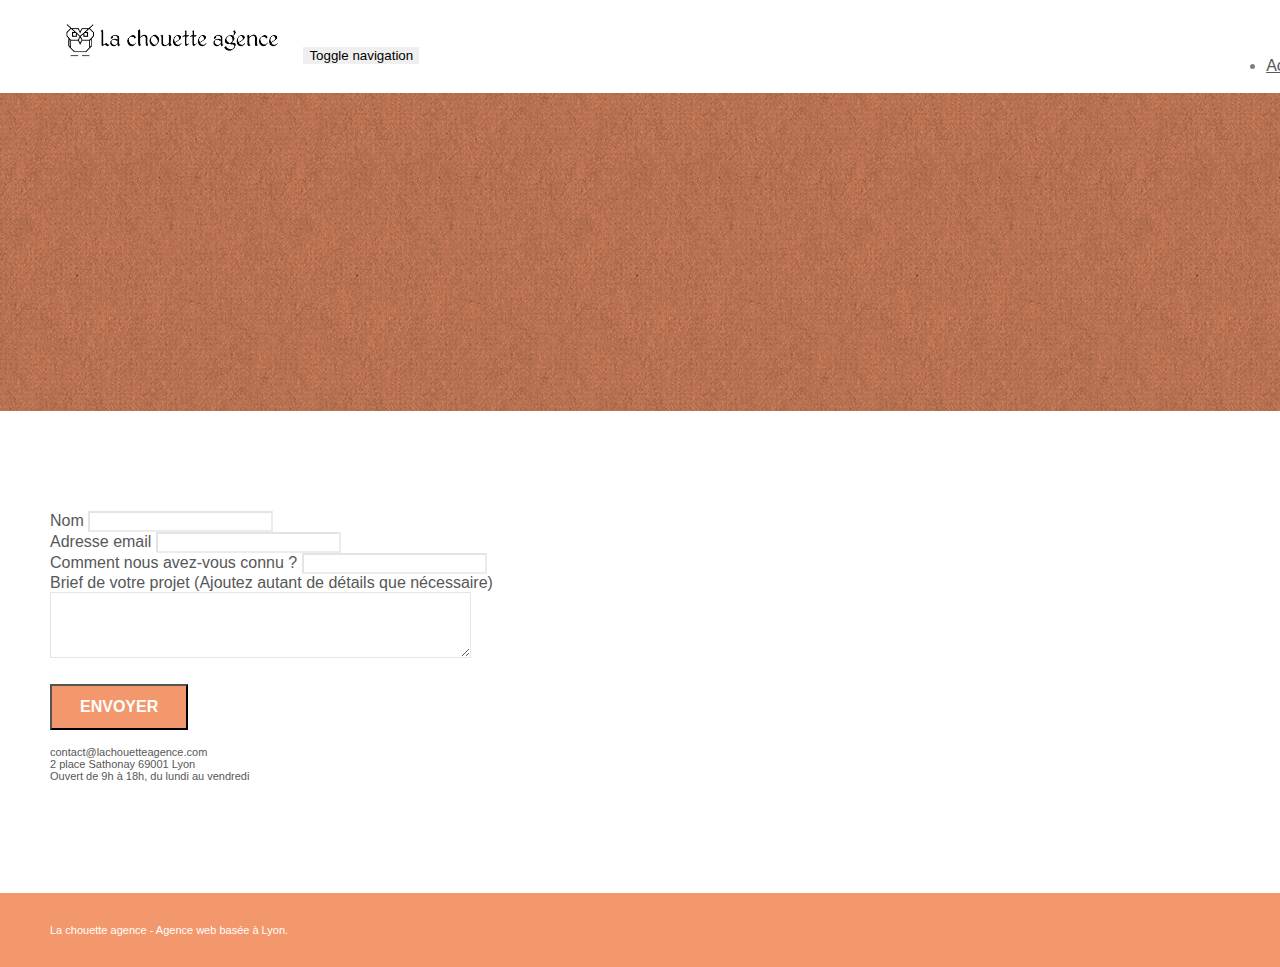
==== contact.html @ 2bbaab86 "modif balise Title et Description" ====
<!doctype html>
<html lang="Default">
<head>
	<!-- Global site tag (gtag.js) - Google Analytics -->
<script async src="https://www.googletagmanager.com/gtag/js?id=UA-163336457-2"></script>
<script>
  window.dataLayer = window.dataLayer || [];
  function gtag(){dataLayer.push(arguments);}
  gtag('js', new Date());

  gtag('config', 'UA-163336457-2');
</script>

    <meta charset="utf-8">
    <meta name="keywords" content="">
    <meta name="description" content="Contactez-nous par mail ou venez découvrir notre agence à Lyon ! Notre équipe est à disposition pour répondre à toute question concernant votre projet ! ">
    <meta name="viewport" content="width=device-width, initial-scale=1.0, viewport-fit=cover">
    <link rel="shortcut icon" type="image/png" href="favicon.jpg">

	<link rel="stylesheet" type="text/css" href="./css/bootstrap.min.css">
	<link rel="stylesheet" type="text/css" href="style.css">
	<link rel="stylesheet" type="text/css" href="./css/font-awesome.min.css">
	<link rel="stylesheet" type="text/css" href="./css/et-line.min.css">


	<script src="./js/jquery-2.1.0.min.js"></script>
	<script src="./js/bootstrap.min.js"></script>
	<script src="./js/blocs.min.js"></script>
	<script src="./js/jqBootstrapValidation.js"></script>
	<script src="./js/formHandler.js"></script>
    <title>La Chouette Agence : Contact</title>


<!-- Analytics -->

<!-- Analytics END -->

</head>
<body>
<!-- Principal conteneur -->
<div class="page-container">

<!-- bloc-0 -->
<div class="bloc bgc-white l-bloc " id="bloc-0">
	<div class="container bloc-sm">
		<nav class="navbar row">
			<div class="navbar-header">
				<a class="navbar-brand" href="index.html"><img src="img/la-chouette-agence.png" alt="atlanta web design logo" height="40" /></a>
				<button id="nav-toggle" type="button" class="ui-navbar-toggle navbar-toggle" data-toggle="collapse" data-target=".navbar-1">
					<span class="sr-only">Toggle navigation</span><span class="icon-bar"></span><span class="icon-bar"></span><span class="icon-bar"></span>
				</button>
			</div>
			<div class="collapse navbar-collapse navbar-1 special-dropdown-nav">
				<ul class="site-navigation nav navbar-nav">
					<li>
						<a href="index.html">Accueil</a>
					</li>
					<li>
					</li>
					<li>
						<a href="page2.html">page2 &gt;</a>
					</li>
				</ul>
			</div>
		</nav>
	</div>
</div>
<!-- bloc-0 END -->

<!-- bloc-6 -->
<div class="bloc bg-dots-bg bg-repeat bgc-atomic-tangerine d-bloc bloc-bg-texture texture-paper" id="bloc-6">
	<div class="container bloc-lg">
		<div class="row">
			<div class="col-sm-12">
				<h1 class="text-center hero-bloc-text tc-white">
					Parlons web design !
				</h1>
				<p class="text-center mg-lg tc-white tight-width-whitespace">
					Nous sommes ravis que vous souhaitiez collaborer avec notre agence.<br>
					Parlez-nous de votre projet en complétant le formulaire ci-dessous.
				</p>
			</div>
		</div>
	</div>
</div>
<!-- bloc-6 END -->

<!-- bloc-7 -->
<div class="bloc bgc-white l-bloc" id="bloc-7">
	<div class="container bloc-lg">
		<div class="row">
			<div class="col-sm-6">
				<form id="form_1" novalidate success-msg="Your message has been sent." fail-msg="Sorry it seems that our mail server is not responding, Sorry for the inconvenience!">
					<div class="form-group">
						<label>
							Nom
						</label>
						<input id="name" class="form-control" required />
					</div>
					<div class="form-group">
						<label>
							Adresse email
						</label>
						<input id="email" class="form-control" type="email" required />
					</div>
					<div class="form-group">
						<label>
							Comment nous avez-vous connu ?
						</label>
						<input class="form-control" type="email" required id="input_504" />
					</div>
					<div class="form-group">
						<label>
							Brief de votre projet (Ajoutez autant de détails que nécessaire)<br>
						</label><textarea id="message" class="form-control" rows="4" cols="50" required></textarea>
					</div>
					<button class="bloc-button btn btn-lg btn-block cta-hero btn-atomic-tangerine" type="submit">
						Envoyer
					</button>
				</form>
			</div>
			<div class="col-sm-6">
				<p>
					contact@lachouetteagence.com<br>2 place Sathonay 69001 Lyon<br>Ouvert de 9h à 18h, du lundi au vendredi<br>
				</p>
			</div>
		</div>
	</div>
</div>
<!-- bloc-7 END -->

<!-- ScrollToTop Button -->
<a class="bloc-button btn btn-d scrollToTop" onclick="scrollToTarget('1')"><span class="fa fa-chevron-up"></span></a>
<!-- ScrollToTop Button END-->


<!-- Footer - bloc-8 -->
<div class="bloc bgc-atomic-tangerine d-bloc" id="bloc-8">
	<div class="container bloc-sm">
		<div class="row">
			<div class="col-sm-12">
				<p class="text-center white">
					La chouette agence - Agence web basée à Lyon.<br>
				</p>
				<div class="row row-no-gutters social">
					<div class="col-sm-3">
						<div class="text-center">
							<a class="social" href="index.html"><span class="fa fa-twitter icon-md"></span></a>
						</div>
					</div>
					<div class="col-sm-3">
						<div class="text-center">
							<a class="social" href="index.html"><span class="fa fa-facebook icon-md"></span></a>
						</div>
					</div>
					<div class="col-sm-3">
						<div class="text-center">
							<a class="social" href="index.html"><span class="fa fa-dribbble icon-md"></span></a>
						</div>
					</div>
					<div class="col-sm-3">
						<div class="text-center">
							<a class="social" href="index.html"><span class="fa fa-instagram icon-md"></span></a>
						</div>
					</div>
				</div>
			</div>
		</div>
	</div>
</div>
<!-- Footer - bloc-8 END -->

</div>
<!-- Principal conteneur END -->


</body>
</html>
---- style.css ----
body {
    margin: 0;
    padding: 0;
    background: #FFF;
    overflow-x: hidden;
    -webkit-font-smoothing: antialiased;
    -moz-osx-font-smoothing: grayscale;
}

a,
button {
    transition: all .3s ease-in-out;
    outline: none!important;
}

a:hover {
    text-decoration: none;
    cursor: pointer;
}

#page-loading-blocs-notifaction {
    position: fixed;
    top: 0;
    bottom: 0;
    width: 100%;
    z-index: 100000;
    background: #FFFFFF url("img/pageload-spinner.gif") no-repeat center center;
}

.bloc {
    width: 100%;
    clear: both;
    background: 50% 50% no-repeat;
    padding: 0 50px;
    -webkit-background-size: cover;
    -moz-background-size: cover;
    -o-background-size: cover;
    background-size: cover;
    position: relative;
}

.bloc .container {
    padding-left: 0;
    padding-right: 0;
}

.bloc-lg {
    padding: 100px 50px;
}

.bloc-md {
    padding: 50px;
}

.bloc-sm {
    padding: 20px 50px;
}

.bg-center,
.bg-l-edge,
.bg-r-edge,
.bg-t-edge,
.bg-b-edge,
.bg-tl-edge,
.bg-bl-edge,
.bg-tr-edge,
.bg-br-edge,
.bg-repeat {
    -webkit-background-size: auto!important;
    -moz-background-size: auto!important;
    -o-background-size: auto!important;
    background-size: auto!important;
}

.bg-repeat {
    background: repeat;
}

.bg-t-edge {
    background: top no-repeat;
}

.bloc-bg-texture::before {
    content: "";
    background-size: 2px 2px;
    position: absolute;
    top: 0;
    bottom: 0;
    left: 0;
    right: 0;
}

.texture-paper::before {
    background: url("img/texture-paper.png");
    background-size: 280px 280px;
}

.b-parallax {
    background-attachment: fixed;
}

.d-bloc {
    color: rgba(255, 255, 255, .7);
}

.d-bloc button:hover {
    color: rgba(255, 255, 255, .9);
}

.d-bloc .icon-round,
.d-bloc .icon-square,
.d-bloc .icon-rounded,
.d-bloc .icon-semi-rounded-a,
.d-bloc .icon-semi-rounded-b {
    border-color: rgba(255, 255, 255, .9);
}

.d-bloc .divider-h span {
    border-color: rgba(255, 255, 255, .2);
}

.d-bloc .a-btn,
.d-bloc .navbar a,
.d-bloc .navbar-brand,
.d-bloc a .icon-sm,
.d-bloc a .icon-md,
.d-bloc a .icon-lg,
.d-bloc a .icon-xl,
.d-bloc h1 a,
.d-bloc h2 a,
.d-bloc h3 a,
.d-bloc h4 a,
.d-bloc h5 a,
.d-bloc h6 a,
.d-bloc p a {
    color: rgba(255, 255, 255, .6);
}

.d-bloc .a-btn:hover,
.d-bloc .navbar a:hover,
.d-bloc .navbar-brand:hover,
.d-bloc a:hover .icon-sm,
.d-bloc a:hover .icon-md,
.d-bloc a:hover .icon-lg,
.d-bloc a:hover .icon-xl,
.d-bloc h1 a:hover,
.d-bloc h2 a:hover,
.d-bloc h3 a:hover,
.d-bloc h4 a:hover,
.d-bloc h5 a:hover,
.d-bloc h6 a:hover,
.d-bloc p a:hover {
    color: rgba(255, 255, 255, 1);
}

.d-bloc .navbar-toggle .icon-bar {
    background: rgba(255, 255, 255, 1);
}

.d-bloc .btn-wire,
.d-bloc .btn-wire:hover {
    color: rgba(255, 255, 255, 1);
    border-color: rgba(255, 255, 255, 1);
}

.d-bloc .panel {
    color: rgba(0, 0, 0, .5);
}

.d-bloc .panel button:hover {
    color: rgba(0, 0, 0, .7);
}

.d-bloc .panel icon {
    border-color: rgba(0, 0, 0, .7);
}

.d-bloc .panel .divider-h span {
    border-color: rgba(0, 0, 0, .1);
}

.d-bloc .panel .a-btn {
    color: rgba(0, 0, 0, .6);
}

.d-bloc .panel .a-btn:hover {
    color: rgba(0, 0, 0, 1);
}

.d-bloc .panel .btn-wire,
.d-bloc .panel .btn-wire:hover {
    color: rgba(0, 0, 0, .7);
    border-color: rgba(0, 0, 0, .3);
}

.d-bloc .panel,
.l-bloc {
    color: rgba(0, 0, 0, .5);
}

.d-bloc .panel button:hover,
.l-bloc button:hover {
    color: rgba(0, 0, 0, .7);
}

.l-bloc .icon-round,
.l-bloc .icon-square,
.l-bloc .icon-rounded,
.l-bloc .icon-semi-rounded-a,
.l-bloc .icon-semi-rounded-b {
    border-color: rgba(0, 0, 0, .7);
}

.d-bloc .panel .divider-h span,
.l-bloc .divider-h span {
    border-color: rgba(0, 0, 0, .1);
}

.d-bloc .panel .a-btn,
.l-bloc .a-btn,
.l-bloc .navbar a,
.l-bloc .navbar-brand,
.l-bloc a .icon-sm,
.l-bloc a .icon-md,
.l-bloc a .icon-lg,
.l-bloc a .icon-xl,
.l-bloc h1 a,
.l-bloc h2 a,
.l-bloc h3 a,
.l-bloc h4 a,
.l-bloc h5 a,
.l-bloc h6 a,
.l-bloc p a {
    color: rgba(0, 0, 0, .6);
}

.d-bloc .panel .a-btn:hover,
.l-bloc .a-btn:hover,
.l-bloc .navbar a:hover,
.l-bloc .navbar-brand:hover,
.l-bloc a:hover .icon-sm,
.l-bloc a:hover .icon-md,
.l-bloc a:hover .icon-lg,
.l-bloc a:hover .icon-xl,
.l-bloc h1 a:hover,
.l-bloc h2 a:hover,
.l-bloc h3 a:hover,
.l-bloc h4 a:hover,
.l-bloc h5 a:hover,
.l-bloc h6 a:hover,
.l-bloc p a:hover {
    color: rgba(0, 0, 0, 1);
}

.l-bloc .navbar-toggle .icon-bar {
    color: rgba(0, 0, 0, .6);
}

.d-bloc .panel .btn-wire,
.d-bloc .panel .btn-wire:hover,
.l-bloc .btn-wire,
.l-bloc .btn-wire:hover {
    color: rgba(0, 0, 0, .7);
    border-color: rgba(0, 0, 0, .3);
}

.voffset {
    margin-top: 30px;
}

.voffset-lg {
    margin-top: 80px;
}

.row-no-gutters {
    margin-right: 0;
    margin-left: 0;
}

.row.row-no-gutters > [class^="col-"],
.row.row-no-gutters > [class*=" col-"] {
    padding-right: 0;
    padding-left: 0;
}

#bloc-1-hero h1 {
    font-size: 32px;
}

.navbar {
    margin-bottom: 0;
    z-index: 1;
}

.navbar-brand {
    height: auto;
    padding: 3px 15px;
    font-size: 25px;
    font-weight: normal;
    font-weight: 600;
    line-height: 44px;
}

.navbar-brand img {
    max-height: 200px;
    margin: 0 5px 0 0;
    display: inline;
}

.navbar-brand img[src$=svg] {
    min-width: 100px;
}

.nav-center .navbar-brand img {
    margin: 0;
}

.navbar .nav {
    padding-top: 2px;
    margin-right: -16px;
    float: right;
    z-index: 1;
}

.nav > li {
    float: left;
    margin-top: 4px;
    font-size: 16px;
}

.navbar-nav .open .dropdown-menu > li > a {
    text-align: inherit;
}

.nav > li a:hover,
.nav > li a:focus {
    background: transparent;
}

.navbar-toggle {
    margin: 10px 10px 0 0;
    border: 0px;
}

.navbar-toggle:hover {
    background: transparent!important;
}

.navbar-toggle .icon-bar {
    background-color: rgba(0, 0, 0, .5);
    width: 26px;
}

.nav-invert .navbar .nav {
    float: left;
}

.nav-invert .navbar-header,
.nav-invert .navbar-brand {
    float: right;
    position: relative;
    z-index: 2;
}

@media (min-width: 768px) {
    .site-navigation {
        position: absolute;
        top: 50%;
        right: 20px;
        transform: translate(0, -50%);
        -webkit-transform: translateY(-50%);
    }
    .nav > li .dropdown-menu a,
    .nav > li .dropdown-menu a:hover {
        color: #484848;
    }
    .nav-invert .site-navigation {
        left: 0;
        right: 0;
    }
    .nav-center {
        text-align: center;
    }
    .nav-center .navbar-header {
        width: 100%;
    }
    .nav-center .navbar-header,
    .nav-center .navbar-brand,
    .nav-center .nav > li {
        float: none;
        display: inline-block;
    }
    .nav-center .site-navigation {
        position: relative;
        width: 100%;
        right: 0;
        margin-right: 0px;
        margin-top: 20px;
    }
    .nav-center.mini-nav .navbar-toggle {
        float: none;
        margin: 10px auto 0;
    }
}

.nav > li > .dropdown a {
    background: none!important;
    display: block;
    padding: 14px 15px;
}

nav .caret {
    margin: 0 5px;
}

.dropdown-menu .dropdown-menu {
    top: -8px;
    left: 100%;
}

.dropdown-menu .dropmenu-flow-right {
    top: 100%;
    left: 0;
    margin-left: -1px;
    border-top-left-radius: 0;
    border-top-right-radius: 0;
}

.dropdown-menu .dropdown span {
    border: 4px solid black;
    border-top-color: transparent;
    border-right-color: transparent;
    border-bottom-color: transparent;
    margin: 6px -5px 0 0!important;
    float: right;
}

.mg-md {
    margin-top: 10px;
    margin-bottom: 20px;
}

.mg-lg {
    margin-top: 10px;
    margin-bottom: 40px;
}

.btn {
    margin: 0 5px 5px 0;
}

.btn.pull-right {
    margin: 0 0 5px 5px;
}

.btn-d,
.btn-d:hover,
.btn-d:focus {
    color: #FFF;
    background: rgba(0, 0, 0, .3);
}

button {
    outline: none!important;
}

.btn-rd {
    border-radius: 40px;
}

.btn-clean {
    border: 1px solid rgba(0, 0, 0, .08);
    border-bottom-color: rgba(0, 0, 0, .1);
    text-shadow: 0 1px 0 rgba(0, 0, 1, .1);
    box-shadow: 0 1px 3px rgba(0, 0, 1, .25), inset 0 1px 0 0 rgba(255, 255, 255, .15);
}

.icon-md {
    font-size: 30px!important;
}

.icon-lg {
    font-size: 60px!important;
}

.sm-shadow {
    text-shadow: 0 1px 2px rgba(0, 0, 0, .3);
}

.panel-sq,
.panel-sq .panel-heading,
.panel-sq .panel-footer {
    border-radius: 0;
}

.panel-rd {
    border-radius: 30px;
}

.panel-rd .panel-heading {
    border-radius: 29px 29px 0 0;
}

.panel-rd .panel-footer {
    border-radius: 0 0 29px 29px;
}

.form-control {
    border-color: rgba(0, 0, 0, .1);
    box-shadow: none;
}

.scrollToTop {
    width: 40px;
    height: 40px;
    position: fixed;
    bottom: 20px;
    right: 20px;
    opacity: 0;
    z-index: 500;
    transition: all .3s ease-in-out;
}

.scrollToTop span {
    margin-top: 6px;
}

.showScrollTop {
    font-size: 14px;
    opacity: 1;
}

a[data-lightbox] {
    position: relative;
    display: block;
    text-align: center;
}

a[data-lightbox]:hover::before {
    content: "+";
    font-family: "HelveticaNeue-Light", "Helvetica Neue Light", "Helvetica Neue", Helvetica, Arial;
    font-size: 32px;
    width: 50px;
    height: 50px;
    margin-left: -25px;
    border-radius: 50%;
    background: rgba(0, 0, 0, .6);
    color: #FFF;
    font-weight: 100;
    z-index: 1;
    position: absolute;
    top: 50%;
    transform: translateY(-50%);
    -webkit-transform: translateY(-50%);
}

a[data-lightbox]:hover img {
    opacity: 0.6;
    -webkit-animation-fill-mode: none;
    animation-fill-mode: none;
}

#lightbox-modal {
    display: flex;
    align-items: center;
}

#lightbox-modal .modal-dialog {
    width: 90%;
    max-width: 900px;
    margin: 0 auto 0;
}

#lightbox-modal .modal-dialog img {
    max-height: 90vh;
    margin: 0 auto;
}

.lightbox-caption {
    padding: 20px;
    color: #FFF;
    background: rgba(0, 0, 0, .5);
    position: absolute;
    left: 15px;
    right: 15px;
    bottom: 5px;
}

.close-lightbox {
    color: #FFF;
    font-size: 30px;
    position: absolute;
    top: 20px;
    right: 20px;
    z-index: 20;
    background: rgba(0, 0, 0, .5);
    border: none;
    line-height: 30px;
    padding: 0 9px 5px;
    opacity: 0.3;
}

.close-lightbox:hover,
.next-lightbox:hover,
.prev-lightbox:hover {
    opacity: 1.0;
    color: #FFF;
}

.next-lightbox,
.prev-lightbox {
    font-size: 20px;
    color: rgba(255, 255, 255, .9);
    background: rgba(0, 0, 0, .5);
    transition: all .2s ease-in-out;
    position: absolute;
    top: 45%;
    z-index: 1;
    opacity: 0.4;
}

.next-lightbox {
    padding: 6px 8px 1px 13px;
    right: 25px;
}

.prev-lightbox {
    padding: 6px 13px 1px 10px;
    left: 25px;
}

.snapshot-lb .modal-body {
    padding-bottom: 45px;
}

.snapshot-lb .lightbox-caption {
    padding: 0;
    color: rgba(0, 0, 0, .5);
    background: none;
}

h1,
h2,
h3,
h4,
h5,
h6,
p,
label,
.btn,
a {
    font-family: "helvetica";
    font-weight: 400;
    color: #575757!important;
}

.container {
    max-width: 1000px;
}

.hero-bloc-text {
    font-size: 38px;
}

.hero-bloc-text-sub {
    font-size: 36px;
}

.statement-bloc-text {
    line-height: 26px;
    font-style: italic;
    font-size: 20px;
    text-align: center;
    font-weight: lighter;
    max-width: 520px;
    margin: auto auto auto auto;
}

p {
    font-size: 11px;
}

.tight-width-whitespace {
    max-width: 600px;
    margin: auto auto auto auto;
}

.h1 {
    font-size: 20px;
    font-family: "Open Sans";
}

.cta-hero {
    margin-top: 22px;
    color: #FFFFFF!important;
    text-transform: uppercase;
    padding: 12px 28px 12px 28px;
    font-size: 16px;
    font-weight: 700;
}

.social {
    max-width: 400px;
    margin: auto auto auto auto;
}

h2 {
    font-size: 22px;
    line-height: 1.4em;
}

h3 {
    font-size: 15px;
    text-transform: uppercase;
    font-weight: 700;
    color: #333333!important;
}

.med-width-whitespace {
    max-width: 800px;
    margin: auto auto auto auto;
    box-shadow: 0px 0px 0px #000000;
}

h1 {
    color: #333333!important;
}

h4 {
    color: #333333!important;
}

.icons {
    margin-bottom: 14px;
    margin-top: 24px;
}

.white {
    color: #FFFFFF!important;
}

.portfolio-thumb {
    margin-bottom: 24px;
}

.portfolio-row {
    margin-bottom: 44px;
    margin-top: 50px;
}

.avatar {
    box-shadow: 0px 4px 9px rgba(0, 0, 0, 0.3);
}

.black-background {
    background-color: rgba(165, 147, 99, 0.7);
    padding: 40px 40px 40px 40px;
}

.bold-link {
    font-weight: 900;
    text-decoration: underline!important;
}

.bgc-white {
    background-color: #FFFFFF;
}

.bgc-dark-slate-blue {
    background-color: #364577;
}

.bgc-atomic-tangerine {
    background-color: #F3976C;
}

.tc-white {
    color: #F3976C!important;
}

.btn-atomic-tangerine {
    background: #F3976C;
    color: #FFFFFF!important;
}

.btn-atomic-tangerine:hover {
    background: #c27956!important;
    color: #FFFFFF!important;
}

.ltc-white {
    color: #FFFFFF!important;
}

.ltc-white:hover {
    color: #cccccc!important;
}

.ltc-atomic-tangerine {
    color: #F3976C!important;
}

.ltc-atomic-tangerine:hover {
    color: #c27956!important;
}

.icon-dark-slate-blue {
    color: #364577!important;
    border-color: #364577!important;
}

.bg-dots-bg {
    background-image: url("img/dots-bg.png");
}

.bg-lines-h2-bg {
    background-image: url("img/lines-h2-bg.png");
}

.bg-banniere {
    background-image: url("img/la-chouette-agence-banniere.jpg");
}

.bg-presentation {
    background-image: url("img/image-de-presentation.bmp");
}

@media (max-width: 1024px) {
    .bloc {
        padding-left: 20px;
        padding-right: 20px;
    }
    .bloc.full-width-bloc,
    .bloc-tile-2.full-width-bloc .container,
    .bloc-tile-3.full-width-bloc .container,
    .bloc-tile-4.full-width-bloc .container {
        padding-left: 0;
        padding-right: 0;
    }
}

@media (max-width: 992px) and (min-width: 768px) {
    .navbar .nav {
        max-width: 80%
    }
    .nav-center.navbar .nav {
        max-width: 100%
    }
}

@media only screen and (min-device-width: 768px) and (max-device-width: 1024px) and (orientation: landscape) {
    .b-parallax {
        background-attachment: scroll;
    }
}

@media only screen and (min-device-width: 1024px) and (max-device-width: 1366px) and (-webkit-min-device-pixel-ratio: 1.5) {
    .b-parallax {
        background-attachment: scroll;
    }
}

@media (max-width: 991px) {
    .container {
        width: 100%;
    }
    .b-parallax {
        background-attachment: scroll;
    }
    .page-container,
    #hero-bloc {
        overflow-x: hidden;
        position: relative;
    }
    .bloc {
        padding-left: constant(safe-area-inset-left);
        padding-right: constant(safe-area-inset-right);
    }
    .bloc-group,
    .bloc-group .bloc {
        display: block;
        width: 100%;
    }
    .bloc-fill-screen .fill-bloc-top-edge,
    .bloc-fill-screen .fill-bloc-bottom-edge {
        padding: 0 20px;
        padding-left: constant(safe-area-inset-left);
        padding-right: constant(safe-area-inset-right);
    }
}

@media (max-width: 767px) {
    .page-container {
        overflow-x: hidden;
        position: relative;
    }
    h1,
    h2,
    h3,
    h4,
    h5,
    h6,
    p,
    #disqus_thread {
        padding-left: 10px!important;
        padding-right: 10px!important;
    }
    .b-parallax {
        background-attachment: scroll;
    }
    .navbar .nav {
        padding-top: 0;
        border-top: 1px solid rgba(0, 0, 0, .2);
        float: none!important;
    }
    .navbar.row {
        margin-left: 0;
        margin-right: 0;
    }
    .site-navigation {
        position: inherit;
        transform: none;
        -webkit-transform: none;
        -ms-transform: none;
    }
    .nav > li {
        margin-top: 0;
        border-bottom: 1px solid rgba(0, 0, 0, .1);
        background: rgba(0, 0, 0, .05);
        text-align: left;
        padding-left: 15px;
        width: 100%;
    }
    .nav > li:hover {
        background: rgba(0, 0, 0, .08);
    }
    .dropdown .dropdown a .caret {
        float: none;
        margin: 5px 0 0 10px!important;
        border: 4px solid black;
        border-bottom-color: transparent;
        border-right-color: transparent;
        border-left-color: transparent;
    }
    #hero-bloc .navbar .nav {
        background: rgba(0, 0, 0, .8);
    }
    #hero-bloc .navbar .nav a {
        color: rgba(255, 255, 255, .6);
    }
    .hero {
        padding: 50px 0;
    }
    .hero-nav {
        left: -1px;
        right: -1px;
    }
    .navbar-collapse {
        padding: 0;
        overflow-x: hidden;
        -webkit-box-shadow: none;
        box-shadow: none;
    }
    .navbar-brand img {
        max-height: 40px;
        width: auto;
    }
    .nav-invert .navbar-header {
        float: none;
        width: 100%;
    }
    .nav-invert .navbar-toggle {
        float: left;
        margin-left: 10px;
    }
    .bloc {
        padding-left: 0;
        padding-right: 0;
    }
    .bloc-xxl,
    .bloc-xl,
    .bloc-lg {
        padding: 40px 0;
    }
    .bloc-sm,
    .bloc-md {
        padding-left: 0;
        padding-right: 0;
    }
    .bloc-tile-2 .container,
    .bloc-tile-3 .container,
    .bloc-tile-4 .container,
    .bloc-fill-screen .fill-bloc-top-edge,
    .bloc-fill-screen .fill-bloc-bottom-edge {
        padding-left: 0;
        padding-right: 0;
    }
    .a-block {
        padding: 0 10px;
    }
    .btn-dwn {
        display: none;
    }
    .voffset {
        margin-top: 5px;
    }
    .voffset-md {
        margin-top: 20px;
    }
    .voffset-lg {
        margin-top: 30px;
    }
    form {
        padding: 5px;
    }
    .close-lightbox {
        display: inline-block;
    }
    .blocsapp-device-iphone5 {
        background-size: 216px 425px;
        padding-top: 60px;
        width: 216px;
        height: 425px;
    }
    .blocsapp-device-iphone5 img {
        width: 180px;
        height: 320px;
    }
}

@media (max-width: 400px) {
    .bloc {
        padding-left: 0;
        padding-right: 0;
    }
}

@media (max-width: 767px) {
    .bloc-mob-center-text {
        text-align: center;
    }
}
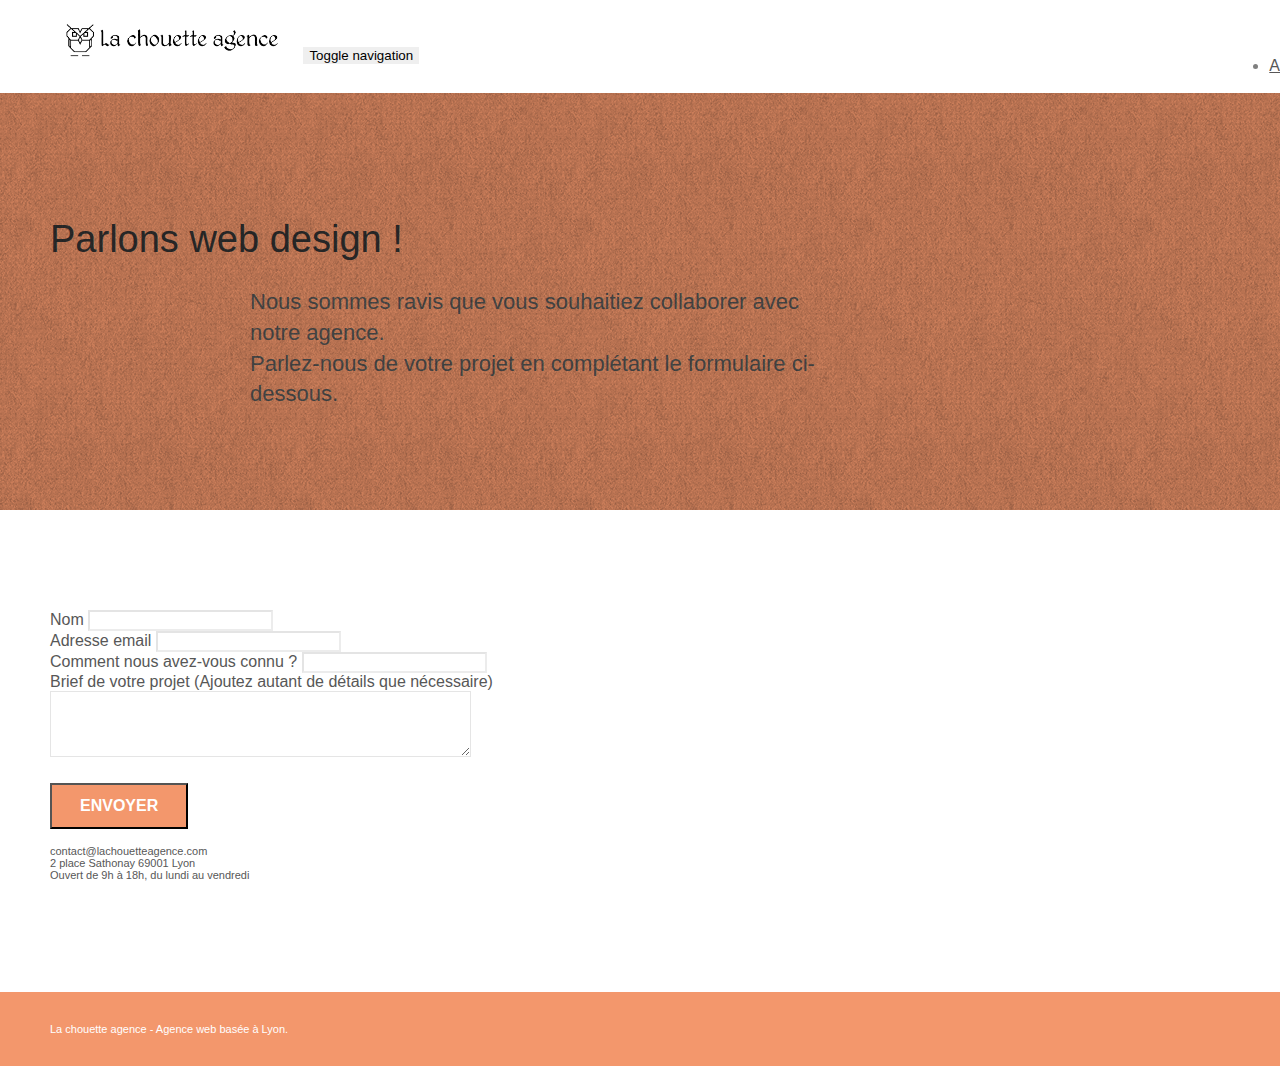
==== commit 032d5e4e: "balise title, meta, robots, structure, alt img & compress" ====
--- a/contact.html
+++ b/contact.html
@@ -11,7 +11,8 @@
   gtag('config', 'UA-163336457-2');
 </script>
 
-    <meta charset="utf-8">
+	<meta charset="utf-8">
+	<meta name="robots" content="index,follow">
     <meta name="keywords" content="">
     <meta name="description" content="Contactez-nous par mail ou venez découvrir notre agence à Lyon ! Notre équipe est à disposition pour répondre à toute question concernant votre projet ! ">
     <meta name="viewport" content="width=device-width, initial-scale=1.0, viewport-fit=cover">
@@ -58,7 +59,7 @@
 					<li>
 					</li>
 					<li>
-						<a href="page2.html">page2 &gt;</a>
+						<a href="contact.html">Contact</a>
 					</li>
 				</ul>
 			</div>
@@ -72,13 +73,13 @@
 	<div class="container bloc-lg">
 		<div class="row">
 			<div class="col-sm-12">
-				<h1 class="text-center hero-bloc-text tc-white">
+				<h1 class="text-center hero-bloc-text">
 					Parlons web design !
 				</h1>
-				<p class="text-center mg-lg tc-white tight-width-whitespace">
+				<h2 class="text-center mg-lg tight-width-whitespace">
 					Nous sommes ravis que vous souhaitiez collaborer avec notre agence.<br>
 					Parlez-nous de votre projet en complétant le formulaire ci-dessous.
-				</p>
+				</h2>
 			</div>
 		</div>
 	</div>
--- a/style.css
+++ b/style.css
@@ -822,7 +822,7 @@
 }
 
 .bg-presentation {
-    background-image: url("img/image-de-presentation.bmp");
+    background-image: url("img/image-de-presentation.jpeg");
 }
 
 @media (max-width: 1024px) {
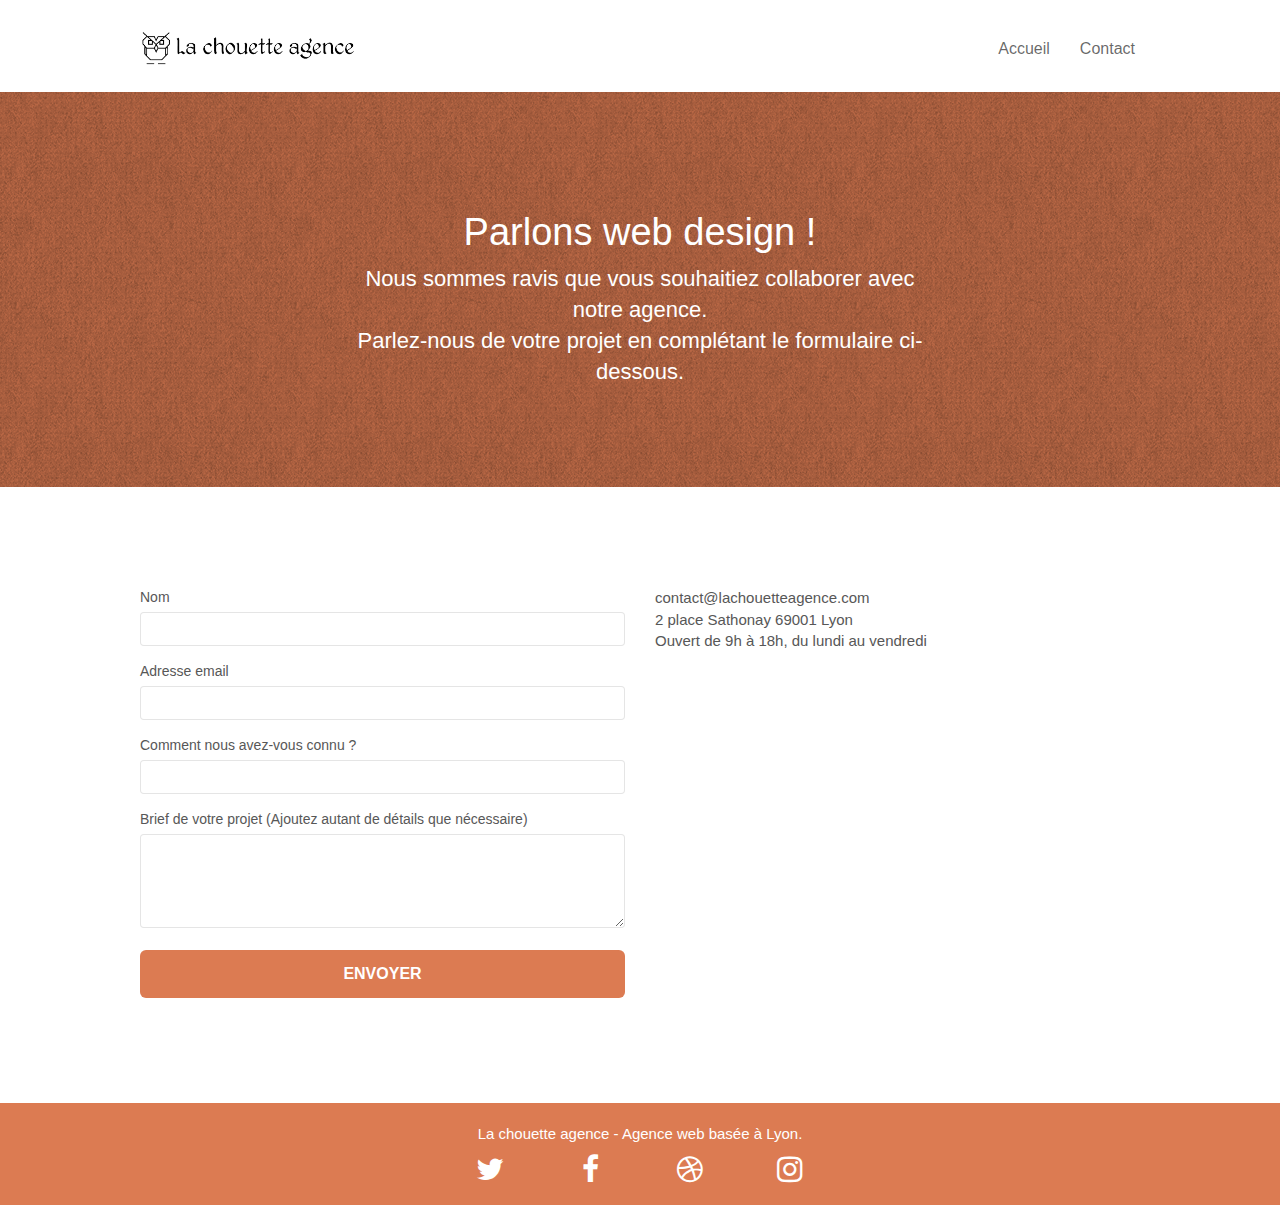
==== commit fa33668c: "Projet terminé except min ressources css et js" ====
--- a/contact.html
+++ b/contact.html
@@ -18,17 +18,17 @@
     <meta name="viewport" content="width=device-width, initial-scale=1.0, viewport-fit=cover">
     <link rel="shortcut icon" type="image/png" href="favicon.jpg">
 
-	<link rel="stylesheet" type="text/css" href="./css/bootstrap.min.css">
+	<link rel="stylesheet" type="text/css" href="./css/bootstrap.css">
 	<link rel="stylesheet" type="text/css" href="style.css">
-	<link rel="stylesheet" type="text/css" href="./css/font-awesome.min.css">
-	<link rel="stylesheet" type="text/css" href="./css/et-line.min.css">
+	<link rel="stylesheet" type="text/css" href="./css/font-awesome.css">
+	<link rel="stylesheet" type="text/css" href="./css/et-line.css">
 
 
-	<script src="./js/jquery-2.1.0.min.js"></script>
-	<script src="./js/bootstrap.min.js"></script>
-	<script src="./js/blocs.min.js"></script>
-	<script src="./js/jqBootstrapValidation.js"></script>
-	<script src="./js/formHandler.js"></script>
+	<script src="./js/jquery-2.1.0.js" async></script>
+	<script src="./js/bootstrap.js" async></script>
+	<script src="./js/blocs.js" defer></script>
+	<script src="./js/jqBootstrapValidation.js" defer></script>
+	<script src="./js/formHandler.js" defer></script>
     <title>La Chouette Agence : Contact</title>
 
 
@@ -93,27 +93,28 @@
 			<div class="col-sm-6">
 				<form id="form_1" novalidate success-msg="Your message has been sent." fail-msg="Sorry it seems that our mail server is not responding, Sorry for the inconvenience!">
 					<div class="form-group">
-						<label>
+						<label for="name">
 							Nom
 						</label>
 						<input id="name" class="form-control" required />
 					</div>
 					<div class="form-group">
-						<label>
+						<label for="email">
 							Adresse email
 						</label>
 						<input id="email" class="form-control" type="email" required />
 					</div>
 					<div class="form-group">
-						<label>
+						<label for="how">
 							Comment nous avez-vous connu ?
 						</label>
-						<input class="form-control" type="email" required id="input_504" />
+						<input class="form-control" required id="how" />
 					</div>
 					<div class="form-group">
-						<label>
+						<label for="message">
 							Brief de votre projet (Ajoutez autant de détails que nécessaire)<br>
-						</label><textarea id="message" class="form-control" rows="4" cols="50" required></textarea>
+						</label>
+						<textarea id="message" class="form-control" rows="4" cols="50" required></textarea>
 					</div>
 					<button class="bloc-button btn btn-lg btn-block cta-hero btn-atomic-tangerine" type="submit">
 						Envoyer
--- a/style.css
+++ b/style.css
@@ -100,11 +100,11 @@
 }
 
 .d-bloc {
-    color: rgba(255, 255, 255, .7);
+    color: rgba(255, 255, 255);
 }
 
 .d-bloc button:hover {
-    color: rgba(255, 255, 255, .9);
+    color: rgba(255, 255, 255);
 }
 
 .d-bloc .icon-round,
@@ -133,7 +133,7 @@
 .d-bloc h5 a,
 .d-bloc h6 a,
 .d-bloc p a {
-    color: rgba(255, 255, 255, .6);
+    color: rgba(255, 255, 255);
 }
 
 .d-bloc .a-btn:hover,
@@ -401,6 +401,7 @@
         float: none;
         margin: 10px auto 0;
     }
+    
 }
 
 .nav > li > .dropdown a {
@@ -516,7 +517,7 @@
     position: fixed;
     bottom: 20px;
     right: 20px;
-    opacity: 0;
+    display: none;
     z-index: 500;
     transition: all .3s ease-in-out;
 }
@@ -651,7 +652,7 @@
 a {
     font-family: "helvetica";
     font-weight: 400;
-    color: #575757!important;
+    color: #575757;
 }
 
 .container {
@@ -677,7 +678,16 @@
 }
 
 p {
-    font-size: 11px;
+    font-size: 15px;
+}
+
+.text-quote {
+    font-style: italic;
+    font-size: 20px;
+}
+
+.text-title {
+    font-size: 20px;
 }
 
 .tight-width-whitespace {
@@ -696,7 +706,7 @@
     text-transform: uppercase;
     padding: 12px 28px 12px 28px;
     font-size: 16px;
-    font-weight: 700;
+    font-weight: bold;
 }
 
 .social {
@@ -707,6 +717,8 @@
 h2 {
     font-size: 22px;
     line-height: 1.4em;
+    color: white;
+    
 }
 
 h3 {
@@ -723,7 +735,7 @@
 }
 
 h1 {
-    color: #333333!important;
+    color: #ffffff!important;
 }
 
 h4 {
@@ -771,16 +783,16 @@
 }
 
 .bgc-atomic-tangerine {
-    background-color: #F3976C;
+    background-color: #DC7B52;
 }
 
 .tc-white {
-    color: #F3976C!important;
+    color: rgb(255, 255, 255)!important;
 }
 
 .btn-atomic-tangerine {
-    background: #F3976C;
-    color: #FFFFFF!important;
+    background: #DC7B52;
+    color: rgb(255, 255, 255)!important;
 }
 
 .btn-atomic-tangerine:hover {
@@ -1026,6 +1038,7 @@
         width: 180px;
         height: 320px;
     }
+    
 }
 
 @media (max-width: 400px) {
@@ -1035,6 +1048,7 @@
     }
 }
 
+
 @media (max-width: 767px) {
     .bloc-mob-center-text {
         text-align: center;
--- a/css/et-line.css
+++ b/css/et-line.css
@@ -0,0 +1,519 @@
+@font-face {
+    font-family: et-line;
+    src: url(../fonts/et-line.eot);
+    src: url(../fonts/et-line.eot?#iefix) format('embedded-opentype'), url(../fonts/et-line.woff) format('woff'), url(../fonts/et-line.ttf) format('truetype'), url(../fonts/et-line.svg#et-line) format('svg');
+    font-weight: 400;
+    font-style: normal
+}
+
+.et-icon-adjustments,
+.et-icon-alarmclock,
+.et-icon-anchor,
+.et-icon-aperture,
+.et-icon-attachment,
+.et-icon-bargraph,
+.et-icon-basket,
+.et-icon-beaker,
+.et-icon-bike,
+.et-icon-book-open,
+.et-icon-briefcase,
+.et-icon-browser,
+.et-icon-calendar,
+.et-icon-camera,
+.et-icon-caution,
+.et-icon-chat,
+.et-icon-circle-compass,
+.et-icon-clipboard,
+.et-icon-clock,
+.et-icon-cloud,
+.et-icon-compass,
+.et-icon-desktop,
+.et-icon-dial,
+.et-icon-document,
+.et-icon-documents,
+.et-icon-download,
+.et-icon-dribbble,
+.et-icon-edit,
+.et-icon-envelope,
+.et-icon-expand,
+.et-icon-facebook,
+.et-icon-flag,
+.et-icon-focus,
+.et-icon-gears,
+.et-icon-genius,
+.et-icon-gift,
+.et-icon-global,
+.et-icon-globe,
+.et-icon-googleplus,
+.et-icon-grid,
+.et-icon-happy,
+.et-icon-hazardous,
+.et-icon-heart,
+.et-icon-hotairballoon,
+.et-icon-hourglass,
+.et-icon-key,
+.et-icon-laptop,
+.et-icon-layers,
+.et-icon-lifesaver,
+.et-icon-lightbulb,
+.et-icon-linegraph,
+.et-icon-linkedin,
+.et-icon-lock,
+.et-icon-magnifying-glass,
+.et-icon-map,
+.et-icon-map-pin,
+.et-icon-megaphone,
+.et-icon-mic,
+.et-icon-mobile,
+.et-icon-newspaper,
+.et-icon-notebook,
+.et-icon-paintbrush,
+.et-icon-paperclip,
+.et-icon-pencil,
+.et-icon-phone,
+.et-icon-picture,
+.et-icon-pictures,
+.et-icon-piechart,
+.et-icon-presentation,
+.et-icon-pricetags,
+.et-icon-printer,
+.et-icon-profile-female,
+.et-icon-profile-male,
+.et-icon-puzzle,
+.et-icon-quote,
+.et-icon-recycle,
+.et-icon-refresh,
+.et-icon-ribbon,
+.et-icon-rss,
+.et-icon-sad,
+.et-icon-scissors,
+.et-icon-scope,
+.et-icon-search,
+.et-icon-shield,
+.et-icon-speedometer,
+.et-icon-strategy,
+.et-icon-streetsign,
+.et-icon-tablet,
+.et-icon-target,
+.et-icon-telescope,
+.et-icon-toolbox,
+.et-icon-tools,
+.et-icon-tools-2,
+.et-icon-trophy,
+.et-icon-tumblr,
+.et-icon-twitter,
+.et-icon-upload,
+.et-icon-video,
+.et-icon-wallet,
+.et-icon-wine {
+    font-family: et-line;
+    speak: none;
+    font-style: normal;
+    font-weight: 400;
+    font-variant: normal;
+    text-transform: none;
+    line-height: 1;
+    -webkit-font-smoothing: antialiased;
+    -moz-osx-font-smoothing: grayscale;
+    display: inline-block
+}
+
+.et-icon-mobile:before {
+    content: "\e000"
+}
+
+.et-icon-laptop:before {
+    content: "\e001"
+}
+
+.et-icon-desktop:before {
+    content: "\e002"
+}
+
+.et-icon-tablet:before {
+    content: "\e003"
+}
+
+.et-icon-phone:before {
+    content: "\e004"
+}
+
+.et-icon-document:before {
+    content: "\e005"
+}
+
+.et-icon-documents:before {
+    content: "\e006"
+}
+
+.et-icon-search:before {
+    content: "\e007"
+}
+
+.et-icon-clipboard:before {
+    content: "\e008"
+}
+
+.et-icon-newspaper:before {
+    content: "\e009"
+}
+
+.et-icon-notebook:before {
+    content: "\e00a"
+}
+
+.et-icon-book-open:before {
+    content: "\e00b"
+}
+
+.et-icon-browser:before {
+    content: "\e00c"
+}
+
+.et-icon-calendar:before {
+    content: "\e00d"
+}
+
+.et-icon-presentation:before {
+    content: "\e00e"
+}
+
+.et-icon-picture:before {
+    content: "\e00f"
+}
+
+.et-icon-pictures:before {
+    content: "\e010"
+}
+
+.et-icon-video:before {
+    content: "\e011"
+}
+
+.et-icon-camera:before {
+    content: "\e012"
+}
+
+.et-icon-printer:before {
+    content: "\e013"
+}
+
+.et-icon-toolbox:before {
+    content: "\e014"
+}
+
+.et-icon-briefcase:before {
+    content: "\e015"
+}
+
+.et-icon-wallet:before {
+    content: "\e016"
+}
+
+.et-icon-gift:before {
+    content: "\e017"
+}
+
+.et-icon-bargraph:before {
+    content: "\e018"
+}
+
+.et-icon-grid:before {
+    content: "\e019"
+}
+
+.et-icon-expand:before {
+    content: "\e01a"
+}
+
+.et-icon-focus:before {
+    content: "\e01b"
+}
+
+.et-icon-edit:before {
+    content: "\e01c"
+}
+
+.et-icon-adjustments:before {
+    content: "\e01d"
+}
+
+.et-icon-ribbon:before {
+    content: "\e01e"
+}
+
+.et-icon-hourglass:before {
+    content: "\e01f"
+}
+
+.et-icon-lock:before {
+    content: "\e020"
+}
+
+.et-icon-megaphone:before {
+    content: "\e021"
+}
+
+.et-icon-shield:before {
+    content: "\e022"
+}
+
+.et-icon-trophy:before {
+    content: "\e023"
+}
+
+.et-icon-flag:before {
+    content: "\e024"
+}
+
+.et-icon-map:before {
+    content: "\e025"
+}
+
+.et-icon-puzzle:before {
+    content: "\e026"
+}
+
+.et-icon-basket:before {
+    content: "\e027"
+}
+
+.et-icon-envelope:before {
+    content: "\e028"
+}
+
+.et-icon-streetsign:before {
+    content: "\e029"
+}
+
+.et-icon-telescope:before {
+    content: "\e02a"
+}
+
+.et-icon-gears:before {
+    content: "\e02b"
+}
+
+.et-icon-key:before {
+    content: "\e02c"
+}
+
+.et-icon-paperclip:before {
+    content: "\e02d"
+}
+
+.et-icon-attachment:before {
+    content: "\e02e"
+}
+
+.et-icon-pricetags:before {
+    content: "\e02f"
+}
+
+.et-icon-lightbulb:before {
+    content: "\e030"
+}
+
+.et-icon-layers:before {
+    content: "\e031"
+}
+
+.et-icon-pencil:before {
+    content: "\e032"
+}
+
+.et-icon-tools:before {
+    content: "\e033"
+}
+
+.et-icon-tools-2:before {
+    content: "\e034"
+}
+
+.et-icon-scissors:before {
+    content: "\e035"
+}
+
+.et-icon-paintbrush:before {
+    content: "\e036"
+}
+
+.et-icon-magnifying-glass:before {
+    content: "\e037"
+}
+
+.et-icon-circle-compass:before {
+    content: "\e038"
+}
+
+.et-icon-linegraph:before {
+    content: "\e039"
+}
+
+.et-icon-mic:before {
+    content: "\e03a"
+}
+
+.et-icon-strategy:before {
+    content: "\e03b"
+}
+
+.et-icon-beaker:before {
+    content: "\e03c"
+}
+
+.et-icon-caution:before {
+    content: "\e03d"
+}
+
+.et-icon-recycle:before {
+    content: "\e03e"
+}
+
+.et-icon-anchor:before {
+    content: "\e03f"
+}
+
+.et-icon-profile-male:before {
+    content: "\e040"
+}
+
+.et-icon-profile-female:before {
+    content: "\e041"
+}
+
+.et-icon-bike:before {
+    content: "\e042"
+}
+
+.et-icon-wine:before {
+    content: "\e043"
+}
+
+.et-icon-hotairballoon:before {
+    content: "\e044"
+}
+
+.et-icon-globe:before {
+    content: "\e045"
+}
+
+.et-icon-genius:before {
+    content: "\e046"
+}
+
+.et-icon-map-pin:before {
+    content: "\e047"
+}
+
+.et-icon-dial:before {
+    content: "\e048"
+}
+
+.et-icon-chat:before {
+    content: "\e049"
+}
+
+.et-icon-heart:before {
+    content: "\e04a"
+}
+
+.et-icon-cloud:before {
+    content: "\e04b"
+}
+
+.et-icon-upload:before {
+    content: "\e04c"
+}
+
+.et-icon-download:before {
+    content: "\e04d"
+}
+
+.et-icon-target:before {
+    content: "\e04e"
+}
+
+.et-icon-hazardous:before {
+    content: "\e04f"
+}
+
+.et-icon-piechart:before {
+    content: "\e050"
+}
+
+.et-icon-speedometer:before {
+    content: "\e051"
+}
+
+.et-icon-global:before {
+    content: "\e052"
+}
+
+.et-icon-compass:before {
+    content: "\e053"
+}
+
+.et-icon-lifesaver:before {
+    content: "\e054"
+}
+
+.et-icon-clock:before {
+    content: "\e055"
+}
+
+.et-icon-aperture:before {
+    content: "\e056"
+}
+
+.et-icon-quote:before {
+    content: "\e057"
+}
+
+.et-icon-scope:before {
+    content: "\e058"
+}
+
+.et-icon-alarmclock:before {
+    content: "\e059"
+}
+
+.et-icon-refresh:before {
+    content: "\e05a"
+}
+
+.et-icon-happy:before {
+    content: "\e05b"
+}
+
+.et-icon-sad:before {
+    content: "\e05c"
+}
+
+.et-icon-facebook:before {
+    content: "\e05d"
+}
+
+.et-icon-twitter:before {
+    content: "\e05e"
+}
+
+.et-icon-googleplus:before {
+    content: "\e05f"
+}
+
+.et-icon-rss:before {
+    content: "\e060"
+}
+
+.et-icon-tumblr:before {
+    content: "\e061"
+}
+
+.et-icon-linkedin:before {
+    content: "\e062"
+}
+
+.et-icon-dribbble:before {
+    content: "\e063"
+}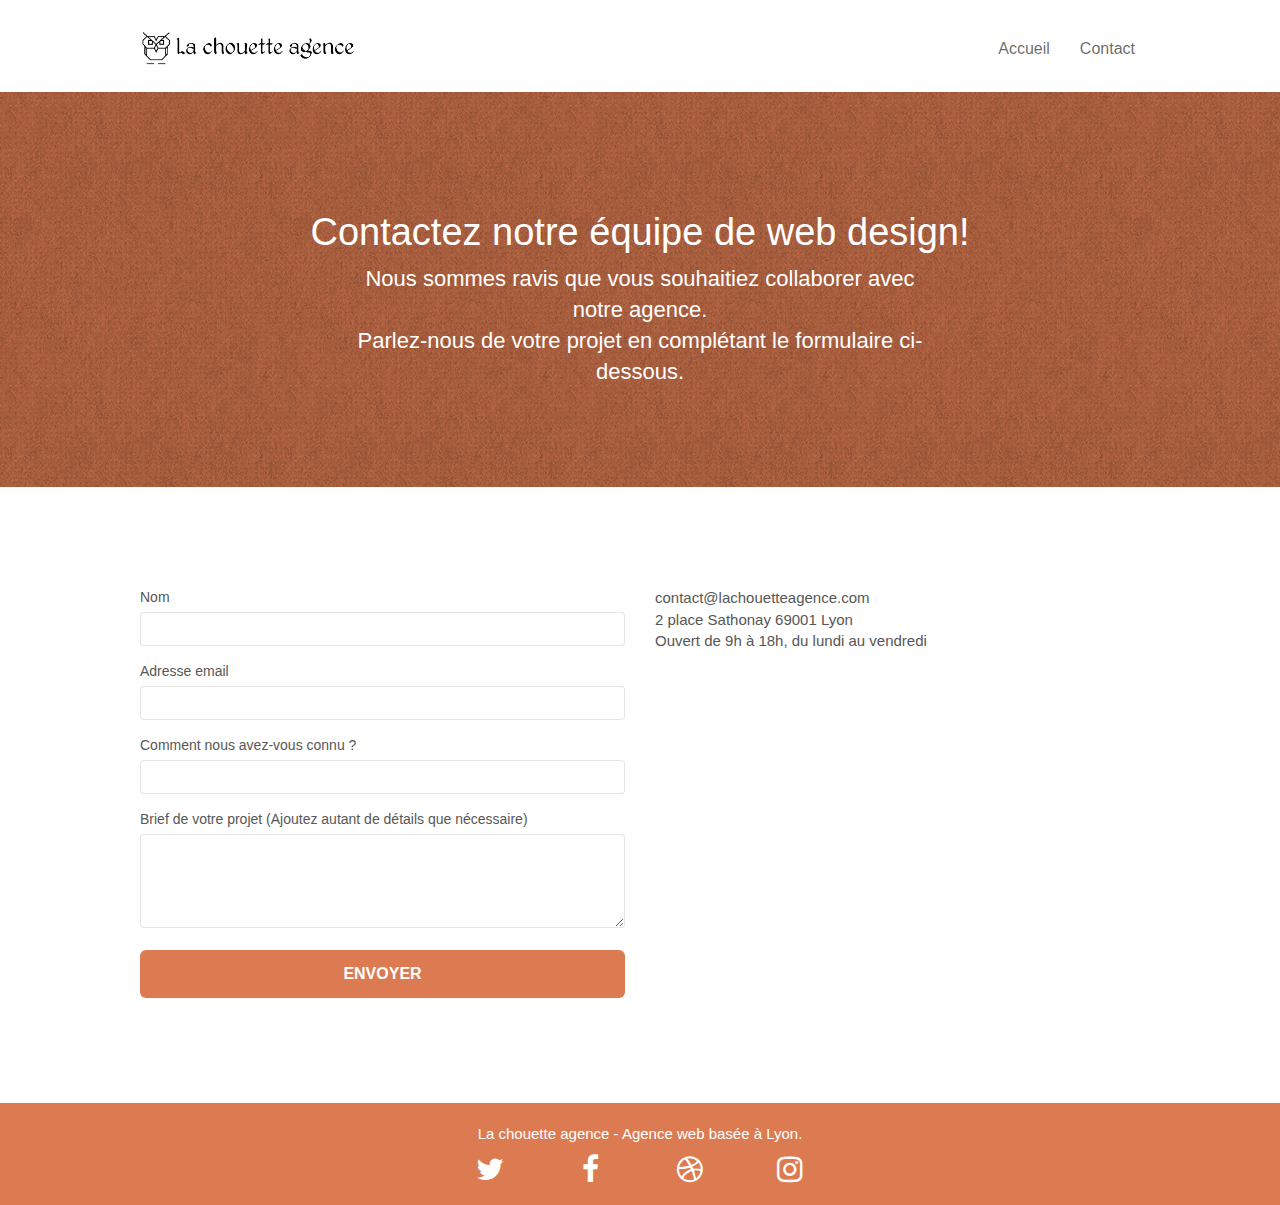
==== commit 836f89b7: "lang fr" ====
--- a/contact.html
+++ b/contact.html
@@ -1,5 +1,5 @@
 <!doctype html>
-<html lang="Default">
+<html lang="fr">
 <head>
 	<!-- Global site tag (gtag.js) - Google Analytics -->
 <script async src="https://www.googletagmanager.com/gtag/js?id=UA-163336457-2"></script>
@@ -12,9 +12,9 @@
 </script>
 
 	<meta charset="utf-8">
-	<meta name="robots" content="index,follow">
+	<meta name="robots" content="index,follow"> <!-- Action 1 -->
     <meta name="keywords" content="">
-    <meta name="description" content="Contactez-nous par mail ou venez découvrir notre agence à Lyon ! Notre équipe est à disposition pour répondre à toute question concernant votre projet ! ">
+    <meta name="description" content="Contactez-nous par mail ou venez découvrir notre agence à Lyon ! Notre équipe est à disposition pour répondre à toute question concernant votre projet ! "> <!-- Action 2 -->
     <meta name="viewport" content="width=device-width, initial-scale=1.0, viewport-fit=cover">
     <link rel="shortcut icon" type="image/png" href="favicon.jpg">
 
@@ -29,7 +29,7 @@
 	<script src="./js/blocs.js" defer></script>
 	<script src="./js/jqBootstrapValidation.js" defer></script>
 	<script src="./js/formHandler.js" defer></script>
-    <title>La Chouette Agence : Contact</title>
+    <title>La Chouette Agence : Contact</title> <!-- Action 2 -->
 
 
 <!-- Analytics -->
@@ -74,9 +74,9 @@
 		<div class="row">
 			<div class="col-sm-12">
 				<h1 class="text-center hero-bloc-text">
-					Parlons web design !
+					Contactez notre équipe de web design! <!-- Action 3 -->
 				</h1>
-				<h2 class="text-center mg-lg tight-width-whitespace">
+				<h2 class="text-center mg-lg tight-width-whitespace">  <!-- Action 3 -->
 					Nous sommes ravis que vous souhaitiez collaborer avec notre agence.<br>
 					Parlez-nous de votre projet en complétant le formulaire ci-dessous.
 				</h2>
@@ -93,7 +93,7 @@
 			<div class="col-sm-6">
 				<form id="form_1" novalidate success-msg="Your message has been sent." fail-msg="Sorry it seems that our mail server is not responding, Sorry for the inconvenience!">
 					<div class="form-group">
-						<label for="name">
+						<label for="name"> <!-- Action 6 -->
 							Nom
 						</label>
 						<input id="name" class="form-control" required />
--- a/style.css
+++ b/style.css
@@ -1,1056 +1 @@
-body {
-    margin: 0;
-    padding: 0;
-    background: #FFF;
-    overflow-x: hidden;
-    -webkit-font-smoothing: antialiased;
-    -moz-osx-font-smoothing: grayscale;
-}
-
-a,
-button {
-    transition: all .3s ease-in-out;
-    outline: none!important;
-}
-
-a:hover {
-    text-decoration: none;
-    cursor: pointer;
-}
-
-#page-loading-blocs-notifaction {
-    position: fixed;
-    top: 0;
-    bottom: 0;
-    width: 100%;
-    z-index: 100000;
-    background: #FFFFFF url("img/pageload-spinner.gif") no-repeat center center;
-}
-
-.bloc {
-    width: 100%;
-    clear: both;
-    background: 50% 50% no-repeat;
-    padding: 0 50px;
-    -webkit-background-size: cover;
-    -moz-background-size: cover;
-    -o-background-size: cover;
-    background-size: cover;
-    position: relative;
-}
-
-.bloc .container {
-    padding-left: 0;
-    padding-right: 0;
-}
-
-.bloc-lg {
-    padding: 100px 50px;
-}
-
-.bloc-md {
-    padding: 50px;
-}
-
-.bloc-sm {
-    padding: 20px 50px;
-}
-
-.bg-center,
-.bg-l-edge,
-.bg-r-edge,
-.bg-t-edge,
-.bg-b-edge,
-.bg-tl-edge,
-.bg-bl-edge,
-.bg-tr-edge,
-.bg-br-edge,
-.bg-repeat {
-    -webkit-background-size: auto!important;
-    -moz-background-size: auto!important;
-    -o-background-size: auto!important;
-    background-size: auto!important;
-}
-
-.bg-repeat {
-    background: repeat;
-}
-
-.bg-t-edge {
-    background: top no-repeat;
-}
-
-.bloc-bg-texture::before {
-    content: "";
-    background-size: 2px 2px;
-    position: absolute;
-    top: 0;
-    bottom: 0;
-    left: 0;
-    right: 0;
-}
-
-.texture-paper::before {
-    background: url("img/texture-paper.png");
-    background-size: 280px 280px;
-}
-
-.b-parallax {
-    background-attachment: fixed;
-}
-
-.d-bloc {
-    color: rgba(255, 255, 255);
-}
-
-.d-bloc button:hover {
-    color: rgba(255, 255, 255);
-}
-
-.d-bloc .icon-round,
-.d-bloc .icon-square,
-.d-bloc .icon-rounded,
-.d-bloc .icon-semi-rounded-a,
-.d-bloc .icon-semi-rounded-b {
-    border-color: rgba(255, 255, 255, .9);
-}
-
-.d-bloc .divider-h span {
-    border-color: rgba(255, 255, 255, .2);
-}
-
-.d-bloc .a-btn,
-.d-bloc .navbar a,
-.d-bloc .navbar-brand,
-.d-bloc a .icon-sm,
-.d-bloc a .icon-md,
-.d-bloc a .icon-lg,
-.d-bloc a .icon-xl,
-.d-bloc h1 a,
-.d-bloc h2 a,
-.d-bloc h3 a,
-.d-bloc h4 a,
-.d-bloc h5 a,
-.d-bloc h6 a,
-.d-bloc p a {
-    color: rgba(255, 255, 255);
-}
-
-.d-bloc .a-btn:hover,
-.d-bloc .navbar a:hover,
-.d-bloc .navbar-brand:hover,
-.d-bloc a:hover .icon-sm,
-.d-bloc a:hover .icon-md,
-.d-bloc a:hover .icon-lg,
-.d-bloc a:hover .icon-xl,
-.d-bloc h1 a:hover,
-.d-bloc h2 a:hover,
-.d-bloc h3 a:hover,
-.d-bloc h4 a:hover,
-.d-bloc h5 a:hover,
-.d-bloc h6 a:hover,
-.d-bloc p a:hover {
-    color: rgba(255, 255, 255, 1);
-}
-
-.d-bloc .navbar-toggle .icon-bar {
-    background: rgba(255, 255, 255, 1);
-}
-
-.d-bloc .btn-wire,
-.d-bloc .btn-wire:hover {
-    color: rgba(255, 255, 255, 1);
-    border-color: rgba(255, 255, 255, 1);
-}
-
-.d-bloc .panel {
-    color: rgba(0, 0, 0, .5);
-}
-
-.d-bloc .panel button:hover {
-    color: rgba(0, 0, 0, .7);
-}
-
-.d-bloc .panel icon {
-    border-color: rgba(0, 0, 0, .7);
-}
-
-.d-bloc .panel .divider-h span {
-    border-color: rgba(0, 0, 0, .1);
-}
-
-.d-bloc .panel .a-btn {
-    color: rgba(0, 0, 0, .6);
-}
-
-.d-bloc .panel .a-btn:hover {
-    color: rgba(0, 0, 0, 1);
-}
-
-.d-bloc .panel .btn-wire,
-.d-bloc .panel .btn-wire:hover {
-    color: rgba(0, 0, 0, .7);
-    border-color: rgba(0, 0, 0, .3);
-}
-
-.d-bloc .panel,
-.l-bloc {
-    color: rgba(0, 0, 0, .5);
-}
-
-.d-bloc .panel button:hover,
-.l-bloc button:hover {
-    color: rgba(0, 0, 0, .7);
-}
-
-.l-bloc .icon-round,
-.l-bloc .icon-square,
-.l-bloc .icon-rounded,
-.l-bloc .icon-semi-rounded-a,
-.l-bloc .icon-semi-rounded-b {
-    border-color: rgba(0, 0, 0, .7);
-}
-
-.d-bloc .panel .divider-h span,
-.l-bloc .divider-h span {
-    border-color: rgba(0, 0, 0, .1);
-}
-
-.d-bloc .panel .a-btn,
-.l-bloc .a-btn,
-.l-bloc .navbar a,
-.l-bloc .navbar-brand,
-.l-bloc a .icon-sm,
-.l-bloc a .icon-md,
-.l-bloc a .icon-lg,
-.l-bloc a .icon-xl,
-.l-bloc h1 a,
-.l-bloc h2 a,
-.l-bloc h3 a,
-.l-bloc h4 a,
-.l-bloc h5 a,
-.l-bloc h6 a,
-.l-bloc p a {
-    color: rgba(0, 0, 0, .6);
-}
-
-.d-bloc .panel .a-btn:hover,
-.l-bloc .a-btn:hover,
-.l-bloc .navbar a:hover,
-.l-bloc .navbar-brand:hover,
-.l-bloc a:hover .icon-sm,
-.l-bloc a:hover .icon-md,
-.l-bloc a:hover .icon-lg,
-.l-bloc a:hover .icon-xl,
-.l-bloc h1 a:hover,
-.l-bloc h2 a:hover,
-.l-bloc h3 a:hover,
-.l-bloc h4 a:hover,
-.l-bloc h5 a:hover,
-.l-bloc h6 a:hover,
-.l-bloc p a:hover {
-    color: rgba(0, 0, 0, 1);
-}
-
-.l-bloc .navbar-toggle .icon-bar {
-    color: rgba(0, 0, 0, .6);
-}
-
-.d-bloc .panel .btn-wire,
-.d-bloc .panel .btn-wire:hover,
-.l-bloc .btn-wire,
-.l-bloc .btn-wire:hover {
-    color: rgba(0, 0, 0, .7);
-    border-color: rgba(0, 0, 0, .3);
-}
-
-.voffset {
-    margin-top: 30px;
-}
-
-.voffset-lg {
-    margin-top: 80px;
-}
-
-.row-no-gutters {
-    margin-right: 0;
-    margin-left: 0;
-}
-
-.row.row-no-gutters > [class^="col-"],
-.row.row-no-gutters > [class*=" col-"] {
-    padding-right: 0;
-    padding-left: 0;
-}
-
-#bloc-1-hero h1 {
-    font-size: 32px;
-}
-
-.navbar {
-    margin-bottom: 0;
-    z-index: 1;
-}
-
-.navbar-brand {
-    height: auto;
-    padding: 3px 15px;
-    font-size: 25px;
-    font-weight: normal;
-    font-weight: 600;
-    line-height: 44px;
-}
-
-.navbar-brand img {
-    max-height: 200px;
-    margin: 0 5px 0 0;
-    display: inline;
-}
-
-.navbar-brand img[src$=svg] {
-    min-width: 100px;
-}
-
-.nav-center .navbar-brand img {
-    margin: 0;
-}
-
-.navbar .nav {
-    padding-top: 2px;
-    margin-right: -16px;
-    float: right;
-    z-index: 1;
-}
-
-.nav > li {
-    float: left;
-    margin-top: 4px;
-    font-size: 16px;
-}
-
-.navbar-nav .open .dropdown-menu > li > a {
-    text-align: inherit;
-}
-
-.nav > li a:hover,
-.nav > li a:focus {
-    background: transparent;
-}
-
-.navbar-toggle {
-    margin: 10px 10px 0 0;
-    border: 0px;
-}
-
-.navbar-toggle:hover {
-    background: transparent!important;
-}
-
-.navbar-toggle .icon-bar {
-    background-color: rgba(0, 0, 0, .5);
-    width: 26px;
-}
-
-.nav-invert .navbar .nav {
-    float: left;
-}
-
-.nav-invert .navbar-header,
-.nav-invert .navbar-brand {
-    float: right;
-    position: relative;
-    z-index: 2;
-}
-
-@media (min-width: 768px) {
-    .site-navigation {
-        position: absolute;
-        top: 50%;
-        right: 20px;
-        transform: translate(0, -50%);
-        -webkit-transform: translateY(-50%);
-    }
-    .nav > li .dropdown-menu a,
-    .nav > li .dropdown-menu a:hover {
-        color: #484848;
-    }
-    .nav-invert .site-navigation {
-        left: 0;
-        right: 0;
-    }
-    .nav-center {
-        text-align: center;
-    }
-    .nav-center .navbar-header {
-        width: 100%;
-    }
-    .nav-center .navbar-header,
-    .nav-center .navbar-brand,
-    .nav-center .nav > li {
-        float: none;
-        display: inline-block;
-    }
-    .nav-center .site-navigation {
-        position: relative;
-        width: 100%;
-        right: 0;
-        margin-right: 0px;
-        margin-top: 20px;
-    }
-    .nav-center.mini-nav .navbar-toggle {
-        float: none;
-        margin: 10px auto 0;
-    }
-    
-}
-
-.nav > li > .dropdown a {
-    background: none!important;
-    display: block;
-    padding: 14px 15px;
-}
-
-nav .caret {
-    margin: 0 5px;
-}
-
-.dropdown-menu .dropdown-menu {
-    top: -8px;
-    left: 100%;
-}
-
-.dropdown-menu .dropmenu-flow-right {
-    top: 100%;
-    left: 0;
-    margin-left: -1px;
-    border-top-left-radius: 0;
-    border-top-right-radius: 0;
-}
-
-.dropdown-menu .dropdown span {
-    border: 4px solid black;
-    border-top-color: transparent;
-    border-right-color: transparent;
-    border-bottom-color: transparent;
-    margin: 6px -5px 0 0!important;
-    float: right;
-}
-
-.mg-md {
-    margin-top: 10px;
-    margin-bottom: 20px;
-}
-
-.mg-lg {
-    margin-top: 10px;
-    margin-bottom: 40px;
-}
-
-.btn {
-    margin: 0 5px 5px 0;
-}
-
-.btn.pull-right {
-    margin: 0 0 5px 5px;
-}
-
-.btn-d,
-.btn-d:hover,
-.btn-d:focus {
-    color: #FFF;
-    background: rgba(0, 0, 0, .3);
-}
-
-button {
-    outline: none!important;
-}
-
-.btn-rd {
-    border-radius: 40px;
-}
-
-.btn-clean {
-    border: 1px solid rgba(0, 0, 0, .08);
-    border-bottom-color: rgba(0, 0, 0, .1);
-    text-shadow: 0 1px 0 rgba(0, 0, 1, .1);
-    box-shadow: 0 1px 3px rgba(0, 0, 1, .25), inset 0 1px 0 0 rgba(255, 255, 255, .15);
-}
-
-.icon-md {
-    font-size: 30px!important;
-}
-
-.icon-lg {
-    font-size: 60px!important;
-}
-
-.sm-shadow {
-    text-shadow: 0 1px 2px rgba(0, 0, 0, .3);
-}
-
-.panel-sq,
-.panel-sq .panel-heading,
-.panel-sq .panel-footer {
-    border-radius: 0;
-}
-
-.panel-rd {
-    border-radius: 30px;
-}
-
-.panel-rd .panel-heading {
-    border-radius: 29px 29px 0 0;
-}
-
-.panel-rd .panel-footer {
-    border-radius: 0 0 29px 29px;
-}
-
-.form-control {
-    border-color: rgba(0, 0, 0, .1);
-    box-shadow: none;
-}
-
-.scrollToTop {
-    width: 40px;
-    height: 40px;
-    position: fixed;
-    bottom: 20px;
-    right: 20px;
-    display: none;
-    z-index: 500;
-    transition: all .3s ease-in-out;
-}
-
-.scrollToTop span {
-    margin-top: 6px;
-}
-
-.showScrollTop {
-    font-size: 14px;
-    opacity: 1;
-}
-
-a[data-lightbox] {
-    position: relative;
-    display: block;
-    text-align: center;
-}
-
-a[data-lightbox]:hover::before {
-    content: "+";
-    font-family: "HelveticaNeue-Light", "Helvetica Neue Light", "Helvetica Neue", Helvetica, Arial;
-    font-size: 32px;
-    width: 50px;
-    height: 50px;
-    margin-left: -25px;
-    border-radius: 50%;
-    background: rgba(0, 0, 0, .6);
-    color: #FFF;
-    font-weight: 100;
-    z-index: 1;
-    position: absolute;
-    top: 50%;
-    transform: translateY(-50%);
-    -webkit-transform: translateY(-50%);
-}
-
-a[data-lightbox]:hover img {
-    opacity: 0.6;
-    -webkit-animation-fill-mode: none;
-    animation-fill-mode: none;
-}
-
-#lightbox-modal {
-    display: flex;
-    align-items: center;
-}
-
-#lightbox-modal .modal-dialog {
-    width: 90%;
-    max-width: 900px;
-    margin: 0 auto 0;
-}
-
-#lightbox-modal .modal-dialog img {
-    max-height: 90vh;
-    margin: 0 auto;
-}
-
-.lightbox-caption {
-    padding: 20px;
-    color: #FFF;
-    background: rgba(0, 0, 0, .5);
-    position: absolute;
-    left: 15px;
-    right: 15px;
-    bottom: 5px;
-}
-
-.close-lightbox {
-    color: #FFF;
-    font-size: 30px;
-    position: absolute;
-    top: 20px;
-    right: 20px;
-    z-index: 20;
-    background: rgba(0, 0, 0, .5);
-    border: none;
-    line-height: 30px;
-    padding: 0 9px 5px;
-    opacity: 0.3;
-}
-
-.close-lightbox:hover,
-.next-lightbox:hover,
-.prev-lightbox:hover {
-    opacity: 1.0;
-    color: #FFF;
-}
-
-.next-lightbox,
-.prev-lightbox {
-    font-size: 20px;
-    color: rgba(255, 255, 255, .9);
-    background: rgba(0, 0, 0, .5);
-    transition: all .2s ease-in-out;
-    position: absolute;
-    top: 45%;
-    z-index: 1;
-    opacity: 0.4;
-}
-
-.next-lightbox {
-    padding: 6px 8px 1px 13px;
-    right: 25px;
-}
-
-.prev-lightbox {
-    padding: 6px 13px 1px 10px;
-    left: 25px;
-}
-
-.snapshot-lb .modal-body {
-    padding-bottom: 45px;
-}
-
-.snapshot-lb .lightbox-caption {
-    padding: 0;
-    color: rgba(0, 0, 0, .5);
-    background: none;
-}
-
-h1,
-h2,
-h3,
-h4,
-h5,
-h6,
-p,
-label,
-.btn,
-a {
-    font-family: "helvetica";
-    font-weight: 400;
-    color: #575757;
-}
-
-.container {
-    max-width: 1000px;
-}
-
-.hero-bloc-text {
-    font-size: 38px;
-}
-
-.hero-bloc-text-sub {
-    font-size: 36px;
-}
-
-.statement-bloc-text {
-    line-height: 26px;
-    font-style: italic;
-    font-size: 20px;
-    text-align: center;
-    font-weight: lighter;
-    max-width: 520px;
-    margin: auto auto auto auto;
-}
-
-p {
-    font-size: 15px;
-}
-
-.text-quote {
-    font-style: italic;
-    font-size: 20px;
-}
-
-.text-title {
-    font-size: 20px;
-}
-
-.tight-width-whitespace {
-    max-width: 600px;
-    margin: auto auto auto auto;
-}
-
-.h1 {
-    font-size: 20px;
-    font-family: "Open Sans";
-}
-
-.cta-hero {
-    margin-top: 22px;
-    color: #FFFFFF!important;
-    text-transform: uppercase;
-    padding: 12px 28px 12px 28px;
-    font-size: 16px;
-    font-weight: bold;
-}
-
-.social {
-    max-width: 400px;
-    margin: auto auto auto auto;
-}
-
-h2 {
-    font-size: 22px;
-    line-height: 1.4em;
-    color: white;
-    
-}
-
-h3 {
-    font-size: 15px;
-    text-transform: uppercase;
-    font-weight: 700;
-    color: #333333!important;
-}
-
-.med-width-whitespace {
-    max-width: 800px;
-    margin: auto auto auto auto;
-    box-shadow: 0px 0px 0px #000000;
-}
-
-h1 {
-    color: #ffffff!important;
-}
-
-h4 {
-    color: #333333!important;
-}
-
-.icons {
-    margin-bottom: 14px;
-    margin-top: 24px;
-}
-
-.white {
-    color: #FFFFFF!important;
-}
-
-.portfolio-thumb {
-    margin-bottom: 24px;
-}
-
-.portfolio-row {
-    margin-bottom: 44px;
-    margin-top: 50px;
-}
-
-.avatar {
-    box-shadow: 0px 4px 9px rgba(0, 0, 0, 0.3);
-}
-
-.black-background {
-    background-color: rgba(165, 147, 99, 0.7);
-    padding: 40px 40px 40px 40px;
-}
-
-.bold-link {
-    font-weight: 900;
-    text-decoration: underline!important;
-}
-
-.bgc-white {
-    background-color: #FFFFFF;
-}
-
-.bgc-dark-slate-blue {
-    background-color: #364577;
-}
-
-.bgc-atomic-tangerine {
-    background-color: #DC7B52;
-}
-
-.tc-white {
-    color: rgb(255, 255, 255)!important;
-}
-
-.btn-atomic-tangerine {
-    background: #DC7B52;
-    color: rgb(255, 255, 255)!important;
-}
-
-.btn-atomic-tangerine:hover {
-    background: #c27956!important;
-    color: #FFFFFF!important;
-}
-
-.ltc-white {
-    color: #FFFFFF!important;
-}
-
-.ltc-white:hover {
-    color: #cccccc!important;
-}
-
-.ltc-atomic-tangerine {
-    color: #F3976C!important;
-}
-
-.ltc-atomic-tangerine:hover {
-    color: #c27956!important;
-}
-
-.icon-dark-slate-blue {
-    color: #364577!important;
-    border-color: #364577!important;
-}
-
-.bg-dots-bg {
-    background-image: url("img/dots-bg.png");
-}
-
-.bg-lines-h2-bg {
-    background-image: url("img/lines-h2-bg.png");
-}
-
-.bg-banniere {
-    background-image: url("img/la-chouette-agence-banniere.jpg");
-}
-
-.bg-presentation {
-    background-image: url("img/image-de-presentation.jpeg");
-}
-
-@media (max-width: 1024px) {
-    .bloc {
-        padding-left: 20px;
-        padding-right: 20px;
-    }
-    .bloc.full-width-bloc,
-    .bloc-tile-2.full-width-bloc .container,
-    .bloc-tile-3.full-width-bloc .container,
-    .bloc-tile-4.full-width-bloc .container {
-        padding-left: 0;
-        padding-right: 0;
-    }
-}
-
-@media (max-width: 992px) and (min-width: 768px) {
-    .navbar .nav {
-        max-width: 80%
-    }
-    .nav-center.navbar .nav {
-        max-width: 100%
-    }
-}
-
-@media only screen and (min-device-width: 768px) and (max-device-width: 1024px) and (orientation: landscape) {
-    .b-parallax {
-        background-attachment: scroll;
-    }
-}
-
-@media only screen and (min-device-width: 1024px) and (max-device-width: 1366px) and (-webkit-min-device-pixel-ratio: 1.5) {
-    .b-parallax {
-        background-attachment: scroll;
-    }
-}
-
-@media (max-width: 991px) {
-    .container {
-        width: 100%;
-    }
-    .b-parallax {
-        background-attachment: scroll;
-    }
-    .page-container,
-    #hero-bloc {
-        overflow-x: hidden;
-        position: relative;
-    }
-    .bloc {
-        padding-left: constant(safe-area-inset-left);
-        padding-right: constant(safe-area-inset-right);
-    }
-    .bloc-group,
-    .bloc-group .bloc {
-        display: block;
-        width: 100%;
-    }
-    .bloc-fill-screen .fill-bloc-top-edge,
-    .bloc-fill-screen .fill-bloc-bottom-edge {
-        padding: 0 20px;
-        padding-left: constant(safe-area-inset-left);
-        padding-right: constant(safe-area-inset-right);
-    }
-}
-
-@media (max-width: 767px) {
-    .page-container {
-        overflow-x: hidden;
-        position: relative;
-    }
-    h1,
-    h2,
-    h3,
-    h4,
-    h5,
-    h6,
-    p,
-    #disqus_thread {
-        padding-left: 10px!important;
-        padding-right: 10px!important;
-    }
-    .b-parallax {
-        background-attachment: scroll;
-    }
-    .navbar .nav {
-        padding-top: 0;
-        border-top: 1px solid rgba(0, 0, 0, .2);
-        float: none!important;
-    }
-    .navbar.row {
-        margin-left: 0;
-        margin-right: 0;
-    }
-    .site-navigation {
-        position: inherit;
-        transform: none;
-        -webkit-transform: none;
-        -ms-transform: none;
-    }
-    .nav > li {
-        margin-top: 0;
-        border-bottom: 1px solid rgba(0, 0, 0, .1);
-        background: rgba(0, 0, 0, .05);
-        text-align: left;
-        padding-left: 15px;
-        width: 100%;
-    }
-    .nav > li:hover {
-        background: rgba(0, 0, 0, .08);
-    }
-    .dropdown .dropdown a .caret {
-        float: none;
-        margin: 5px 0 0 10px!important;
-        border: 4px solid black;
-        border-bottom-color: transparent;
-        border-right-color: transparent;
-        border-left-color: transparent;
-    }
-    #hero-bloc .navbar .nav {
-        background: rgba(0, 0, 0, .8);
-    }
-    #hero-bloc .navbar .nav a {
-        color: rgba(255, 255, 255, .6);
-    }
-    .hero {
-        padding: 50px 0;
-    }
-    .hero-nav {
-        left: -1px;
-        right: -1px;
-    }
-    .navbar-collapse {
-        padding: 0;
-        overflow-x: hidden;
-        -webkit-box-shadow: none;
-        box-shadow: none;
-    }
-    .navbar-brand img {
-        max-height: 40px;
-        width: auto;
-    }
-    .nav-invert .navbar-header {
-        float: none;
-        width: 100%;
-    }
-    .nav-invert .navbar-toggle {
-        float: left;
-        margin-left: 10px;
-    }
-    .bloc {
-        padding-left: 0;
-        padding-right: 0;
-    }
-    .bloc-xxl,
-    .bloc-xl,
-    .bloc-lg {
-        padding: 40px 0;
-    }
-    .bloc-sm,
-    .bloc-md {
-        padding-left: 0;
-        padding-right: 0;
-    }
-    .bloc-tile-2 .container,
-    .bloc-tile-3 .container,
-    .bloc-tile-4 .container,
-    .bloc-fill-screen .fill-bloc-top-edge,
-    .bloc-fill-screen .fill-bloc-bottom-edge {
-        padding-left: 0;
-        padding-right: 0;
-    }
-    .a-block {
-        padding: 0 10px;
-    }
-    .btn-dwn {
-        display: none;
-    }
-    .voffset {
-        margin-top: 5px;
-    }
-    .voffset-md {
-        margin-top: 20px;
-    }
-    .voffset-lg {
-        margin-top: 30px;
-    }
-    form {
-        padding: 5px;
-    }
-    .close-lightbox {
-        display: inline-block;
-    }
-    .blocsapp-device-iphone5 {
-        background-size: 216px 425px;
-        padding-top: 60px;
-        width: 216px;
-        height: 425px;
-    }
-    .blocsapp-device-iphone5 img {
-        width: 180px;
-        height: 320px;
-    }
-    
-}
-
-@media (max-width: 400px) {
-    .bloc {
-        padding-left: 0;
-        padding-right: 0;
-    }
-}
-
-
-@media (max-width: 767px) {
-    .bloc-mob-center-text {
-        text-align: center;
-    }
-}+body{margin:0;padding:0;background:#FFF;overflow-x:hidden;-webkit-font-smoothing:antialiased;-moz-osx-font-smoothing:grayscale}a,button{transition:all .3s ease-in-out;outline:none!important}a:hover{text-decoration:none;cursor:pointer}#page-loading-blocs-notifaction{position:fixed;top:0;bottom:0;width:100%;z-index:100000;background:#FFF url(img/pageload-spinner.gif) no-repeat center center}.bloc{width:100%;clear:both;background:50% 50% no-repeat;padding:0 50px;-webkit-background-size:cover;-moz-background-size:cover;-o-background-size:cover;background-size:cover;position:relative}.bloc .container{padding-left:0;padding-right:0}.bloc-lg{padding:100px 50px}.bloc-md{padding:50px}.bloc-sm{padding:20px 50px}.bg-center,.bg-l-edge,.bg-r-edge,.bg-t-edge,.bg-b-edge,.bg-tl-edge,.bg-bl-edge,.bg-tr-edge,.bg-br-edge,.bg-repeat{-webkit-background-size:auto!important;-moz-background-size:auto!important;-o-background-size:auto!important;background-size:auto!important}.bg-repeat{background:repeat}.bg-t-edge{background:top no-repeat}.bloc-bg-texture::before{content:"";background-size:2px 2px;position:absolute;top:0;bottom:0;left:0;right:0}.texture-paper::before{background:url(img/texture-paper.png);background-size:280px 280px}.b-parallax{background-attachment:fixed}.d-bloc{color:rgba(255,255,255)}.d-bloc button:hover{color:rgba(255,255,255)}.d-bloc .icon-round,.d-bloc .icon-square,.d-bloc .icon-rounded,.d-bloc .icon-semi-rounded-a,.d-bloc .icon-semi-rounded-b{border-color:rgba(255,255,255,.9)}.d-bloc .divider-h span{border-color:rgba(255,255,255,.2)}.d-bloc .a-btn,.d-bloc .navbar a,.d-bloc .navbar-brand,.d-bloc a .icon-sm,.d-bloc a .icon-md,.d-bloc a .icon-lg,.d-bloc a .icon-xl,.d-bloc h1 a,.d-bloc h2 a,.d-bloc h3 a,.d-bloc h4 a,.d-bloc h5 a,.d-bloc h6 a,.d-bloc p a{color:rgba(255,255,255)}.d-bloc .a-btn:hover,.d-bloc .navbar a:hover,.d-bloc .navbar-brand:hover,.d-bloc a:hover .icon-sm,.d-bloc a:hover .icon-md,.d-bloc a:hover .icon-lg,.d-bloc a:hover .icon-xl,.d-bloc h1 a:hover,.d-bloc h2 a:hover,.d-bloc h3 a:hover,.d-bloc h4 a:hover,.d-bloc h5 a:hover,.d-bloc h6 a:hover,.d-bloc p a:hover{color:rgba(255,255,255,1)}.d-bloc .navbar-toggle .icon-bar{background:rgba(255,255,255,1)}.d-bloc .btn-wire,.d-bloc .btn-wire:hover{color:rgba(255,255,255,1);border-color:rgba(255,255,255,1)}.d-bloc .panel{color:rgba(0,0,0,.5)}.d-bloc .panel button:hover{color:rgba(0,0,0,.7)}.d-bloc .panel icon{border-color:rgba(0,0,0,.7)}.d-bloc .panel .divider-h span{border-color:rgba(0,0,0,.1)}.d-bloc .panel .a-btn{color:rgba(0,0,0,.6)}.d-bloc .panel .a-btn:hover{color:rgba(0,0,0,1)}.d-bloc .panel .btn-wire,.d-bloc .panel .btn-wire:hover{color:rgba(0,0,0,.7);border-color:rgba(0,0,0,.3)}.d-bloc .panel,.l-bloc{color:rgba(0,0,0,.5)}.d-bloc .panel button:hover,.l-bloc button:hover{color:rgba(0,0,0,.7)}.l-bloc .icon-round,.l-bloc .icon-square,.l-bloc .icon-rounded,.l-bloc .icon-semi-rounded-a,.l-bloc .icon-semi-rounded-b{border-color:rgba(0,0,0,.7)}.d-bloc .panel .divider-h span,.l-bloc .divider-h span{border-color:rgba(0,0,0,.1)}.d-bloc .panel .a-btn,.l-bloc .a-btn,.l-bloc .navbar a,.l-bloc .navbar-brand,.l-bloc a .icon-sm,.l-bloc a .icon-md,.l-bloc a .icon-lg,.l-bloc a .icon-xl,.l-bloc h1 a,.l-bloc h2 a,.l-bloc h3 a,.l-bloc h4 a,.l-bloc h5 a,.l-bloc h6 a,.l-bloc p a{color:rgba(0,0,0,.6)}.d-bloc .panel .a-btn:hover,.l-bloc .a-btn:hover,.l-bloc .navbar a:hover,.l-bloc .navbar-brand:hover,.l-bloc a:hover .icon-sm,.l-bloc a:hover .icon-md,.l-bloc a:hover .icon-lg,.l-bloc a:hover .icon-xl,.l-bloc h1 a:hover,.l-bloc h2 a:hover,.l-bloc h3 a:hover,.l-bloc h4 a:hover,.l-bloc h5 a:hover,.l-bloc h6 a:hover,.l-bloc p a:hover{color:rgba(0,0,0,1)}.l-bloc .navbar-toggle .icon-bar{color:rgba(0,0,0,.6)}.d-bloc .panel .btn-wire,.d-bloc .panel .btn-wire:hover,.l-bloc .btn-wire,.l-bloc .btn-wire:hover{color:rgba(0,0,0,.7);border-color:rgba(0,0,0,.3)}.voffset{margin-top:30px}.voffset-lg{margin-top:80px}.row-no-gutters{margin-right:0;margin-left:0}.row.row-no-gutters>[class^="col-"],.row.row-no-gutters>[class*=" col-"]{padding-right:0;padding-left:0}#bloc-1-hero h1{font-size:32px}.navbar{margin-bottom:0;z-index:1}.navbar-brand{height:auto;padding:3px 15px;font-size:25px;font-weight:400;font-weight:600;line-height:44px}.navbar-brand img{max-height:200px;margin:0 5px 0 0;display:inline}.navbar-brand img[src$=svg]{min-width:100px}.nav-center .navbar-brand img{margin:0}.navbar .nav{padding-top:2px;margin-right:-16px;float:right;z-index:1}.nav>li{float:left;margin-top:4px;font-size:16px}.navbar-nav .open .dropdown-menu>li>a{text-align:inherit}.nav>li a:hover,.nav>li a:focus{background:transparent}.navbar-toggle{margin:10px 10px 0 0;border:0}.navbar-toggle:hover{background:transparent!important}.navbar-toggle .icon-bar{background-color:rgba(0,0,0,.5);width:26px}.nav-invert .navbar .nav{float:left}.nav-invert .navbar-header,.nav-invert .navbar-brand{float:right;position:relative;z-index:2}@media (min-width:768px){.site-navigation{position:absolute;top:50%;right:20px;transform:translate(0,-50%);-webkit-transform:translateY(-50%)}.nav>li .dropdown-menu a,.nav>li .dropdown-menu a:hover{color:#484848}.nav-invert .site-navigation{left:0;right:0}.nav-center{text-align:center}.nav-center .navbar-header{width:100%}.nav-center .navbar-header,.nav-center .navbar-brand,.nav-center .nav>li{float:none;display:inline-block}.nav-center .site-navigation{position:relative;width:100%;right:0;margin-right:0;margin-top:20px}.nav-center.mini-nav .navbar-toggle{float:none;margin:10px auto 0}}.nav>li>.dropdown a{background:none!important;display:block;padding:14px 15px}nav .caret{margin:0 5px}.dropdown-menu .dropdown-menu{top:-8px;left:100%}.dropdown-menu .dropmenu-flow-right{top:100%;left:0;margin-left:-1px;border-top-left-radius:0;border-top-right-radius:0}.dropdown-menu .dropdown span{border:4px solid #000;border-top-color:transparent;border-right-color:transparent;border-bottom-color:transparent;margin:6px -5px 0 0!important;float:right}.mg-md{margin-top:10px;margin-bottom:20px}.mg-lg{margin-top:10px;margin-bottom:40px}.btn{margin:0 5px 5px 0}.btn.pull-right{margin:0 0 5px 5px}.btn-d,.btn-d:hover,.btn-d:focus{color:#FFF;background:rgba(0,0,0,.3)}button{outline:none!important}.btn-rd{border-radius:40px}.btn-clean{border:1px solid rgba(0,0,0,.08);border-bottom-color:rgba(0,0,0,.1);text-shadow:0 1px 0 rgba(0,0,1,.1);box-shadow:0 1px 3px rgba(0,0,1,.25),inset 0 1px 0 0 rgba(255,255,255,.15)}.icon-md{font-size:30px!important}.icon-lg{font-size:60px!important}.sm-shadow{text-shadow:0 1px 2px rgba(0,0,0,.3)}.panel-sq,.panel-sq .panel-heading,.panel-sq .panel-footer{border-radius:0}.panel-rd{border-radius:30px}.panel-rd .panel-heading{border-radius:29px 29px 0 0}.panel-rd .panel-footer{border-radius:0 0 29px 29px}.form-control{border-color:rgba(0,0,0,.1);box-shadow:none}.scrollToTop{width:40px;height:40px;position:fixed;bottom:20px;right:20px;display:none;z-index:500;transition:all .3s ease-in-out}.scrollToTop span{margin-top:6px}.showScrollTop{font-size:14px;opacity:1}a[data-lightbox]{position:relative;display:block;text-align:center}a[data-lightbox]:hover::before{content:"+";font-family:"HelveticaNeue-Light","Helvetica Neue Light","Helvetica Neue",Helvetica,Arial;font-size:32px;width:50px;height:50px;margin-left:-25px;border-radius:50%;background:rgba(0,0,0,.6);color:#FFF;font-weight:100;z-index:1;position:absolute;top:50%;transform:translateY(-50%);-webkit-transform:translateY(-50%)}a[data-lightbox]:hover img{opacity:.6;-webkit-animation-fill-mode:none;animation-fill-mode:none}#lightbox-modal{display:flex;align-items:center}#lightbox-modal .modal-dialog{width:90%;max-width:900px;margin:0 auto 0}#lightbox-modal .modal-dialog img{max-height:90vh;margin:0 auto}.lightbox-caption{padding:20px;color:#FFF;background:rgba(0,0,0,.5);position:absolute;left:15px;right:15px;bottom:5px}.close-lightbox{color:#FFF;font-size:30px;position:absolute;top:20px;right:20px;z-index:20;background:rgba(0,0,0,.5);border:none;line-height:30px;padding:0 9px 5px;opacity:.3}.close-lightbox:hover,.next-lightbox:hover,.prev-lightbox:hover{opacity:1;color:#FFF}.next-lightbox,.prev-lightbox{font-size:20px;color:rgba(255,255,255,.9);background:rgba(0,0,0,.5);transition:all .2s ease-in-out;position:absolute;top:45%;z-index:1;opacity:.4}.next-lightbox{padding:6px 8px 1px 13px;right:25px}.prev-lightbox{padding:6px 13px 1px 10px;left:25px}.snapshot-lb .modal-body{padding-bottom:45px}.snapshot-lb .lightbox-caption{padding:0;color:rgba(0,0,0,.5);background:none}h1,h2,h3,h4,h5,h6,p,label,.btn,a{font-family:"helvetica";font-weight:400;color:#575757}.container{max-width:1000px}.hero-bloc-text{font-size:38px}.hero-bloc-text-sub{font-size:36px}.statement-bloc-text{line-height:26px;font-style:italic;font-size:20px;text-align:center;font-weight:lighter;max-width:520px;margin:auto auto auto auto}p{font-size:15px}.text-quote{font-style:italic;font-size:20px}.text-title{font-size:20px}.tight-width-whitespace{max-width:600px;margin:auto auto auto auto}.h1{font-size:20px;font-family:"Open Sans"}.cta-hero{margin-top:22px;color:#FFFFFF!important;text-transform:uppercase;padding:12px 28px 12px 28px;font-size:16px;font-weight:700}.social{max-width:400px;margin:auto auto auto auto}h2{font-size:22px;line-height:1.4em;color:#fff}h3{font-size:15px;text-transform:uppercase;font-weight:700;color:#333333!important}.med-width-whitespace{max-width:800px;margin:auto auto auto auto;box-shadow:0 0 0 #000}h1{color:#ffffff!important}h4{color:#333333!important}.icons{margin-bottom:14px;margin-top:24px}.white{color:#FFFFFF!important}.portfolio-thumb{margin-bottom:24px}.portfolio-row{margin-bottom:44px;margin-top:50px}.avatar{box-shadow:0 4px 9px rgba(0,0,0,.3)}.black-background{background-color:rgba(165,147,99,.7);padding:40px 40px 40px 40px}.bold-link{font-weight:900;text-decoration:underline!important}.bgc-white{background-color:#FFF}.bgc-dark-slate-blue{background-color:#364577}.bgc-atomic-tangerine{background-color:#DC7B52}.tc-white{color:rgb(255,255,255)!important}.btn-atomic-tangerine{background:#DC7B52;color:rgb(255,255,255)!important}.btn-atomic-tangerine:hover{background:#c27956!important;color:#FFFFFF!important}.ltc-white{color:#FFFFFF!important}.ltc-white:hover{color:#cccccc!important}.ltc-atomic-tangerine{color:#F3976C!important}.ltc-atomic-tangerine:hover{color:#c27956!important}.icon-dark-slate-blue{color:#364577!important;border-color:#364577!important}.bg-dots-bg{background-image:url(img/dots-bg.png)}.bg-lines-h2-bg{background-image:url(img/lines-h2-bg.png)}.bg-banniere{background-image:url(img/la-chouette-agence-banniere.jpg)}.bg-presentation{background-image:url(img/image-de-presentation.jpeg)}@media (max-width:1024px){.bloc{padding-left:20px;padding-right:20px}.bloc.full-width-bloc,.bloc-tile-2.full-width-bloc .container,.bloc-tile-3.full-width-bloc .container,.bloc-tile-4.full-width-bloc .container{padding-left:0;padding-right:0}}@media (max-width:992px) and (min-width:768px){.navbar .nav{max-width:80%}.nav-center.navbar .nav{max-width:100%}}@media only screen and (min-device-width:768px) and (max-device-width:1024px) and (orientation:landscape){.b-parallax{background-attachment:scroll}}@media only screen and (min-device-width:1024px) and (max-device-width:1366px) and (-webkit-min-device-pixel-ratio:1.5){.b-parallax{background-attachment:scroll}}@media (max-width:991px){.container{width:100%}.b-parallax{background-attachment:scroll}.page-container,#hero-bloc{overflow-x:hidden;position:relative}.bloc{padding-left:constant(safe-area-inset-left);padding-right:constant(safe-area-inset-right)}.bloc-group,.bloc-group .bloc{display:block;width:100%}.bloc-fill-screen .fill-bloc-top-edge,.bloc-fill-screen .fill-bloc-bottom-edge{padding:0 20px;padding-left:constant(safe-area-inset-left);padding-right:constant(safe-area-inset-right)}}@media (max-width:767px){.page-container{overflow-x:hidden;position:relative}h1,h2,h3,h4,h5,h6,p,#disqus_thread{padding-left:10px!important;padding-right:10px!important}.b-parallax{background-attachment:scroll}.navbar .nav{padding-top:0;border-top:1px solid rgba(0,0,0,.2);float:none!important}.navbar.row{margin-left:0;margin-right:0}.site-navigation{position:inherit;transform:none;-webkit-transform:none;-ms-transform:none}.nav>li{margin-top:0;border-bottom:1px solid rgba(0,0,0,.1);background:rgba(0,0,0,.05);text-align:left;padding-left:15px;width:100%}.nav>li:hover{background:rgba(0,0,0,.08)}.dropdown .dropdown a .caret{float:none;margin:5px 0 0 10px!important;border:4px solid #000;border-bottom-color:transparent;border-right-color:transparent;border-left-color:transparent}#hero-bloc .navbar .nav{background:rgba(0,0,0,.8)}#hero-bloc .navbar .nav a{color:rgba(255,255,255,.6)}.hero{padding:50px 0}.hero-nav{left:-1px;right:-1px}.navbar-collapse{padding:0;overflow-x:hidden;-webkit-box-shadow:none;box-shadow:none}.navbar-brand img{max-height:40px;width:auto}.nav-invert .navbar-header{float:none;width:100%}.nav-invert .navbar-toggle{float:left;margin-left:10px}.bloc{padding-left:0;padding-right:0}.bloc-xxl,.bloc-xl,.bloc-lg{padding:40px 0}.bloc-sm,.bloc-md{padding-left:0;padding-right:0}.bloc-tile-2 .container,.bloc-tile-3 .container,.bloc-tile-4 .container,.bloc-fill-screen .fill-bloc-top-edge,.bloc-fill-screen .fill-bloc-bottom-edge{padding-left:0;padding-right:0}.a-block{padding:0 10px}.btn-dwn{display:none}.voffset{margin-top:5px}.voffset-md{margin-top:20px}.voffset-lg{margin-top:30px}form{padding:5px}.close-lightbox{display:inline-block}.blocsapp-device-iphone5{background-size:216px 425px;padding-top:60px;width:216px;height:425px}.blocsapp-device-iphone5 img{width:180px;height:320px}}@media (max-width:400px){.bloc{padding-left:0;padding-right:0}}@media (max-width:767px){.bloc-mob-center-text{text-align:center}}